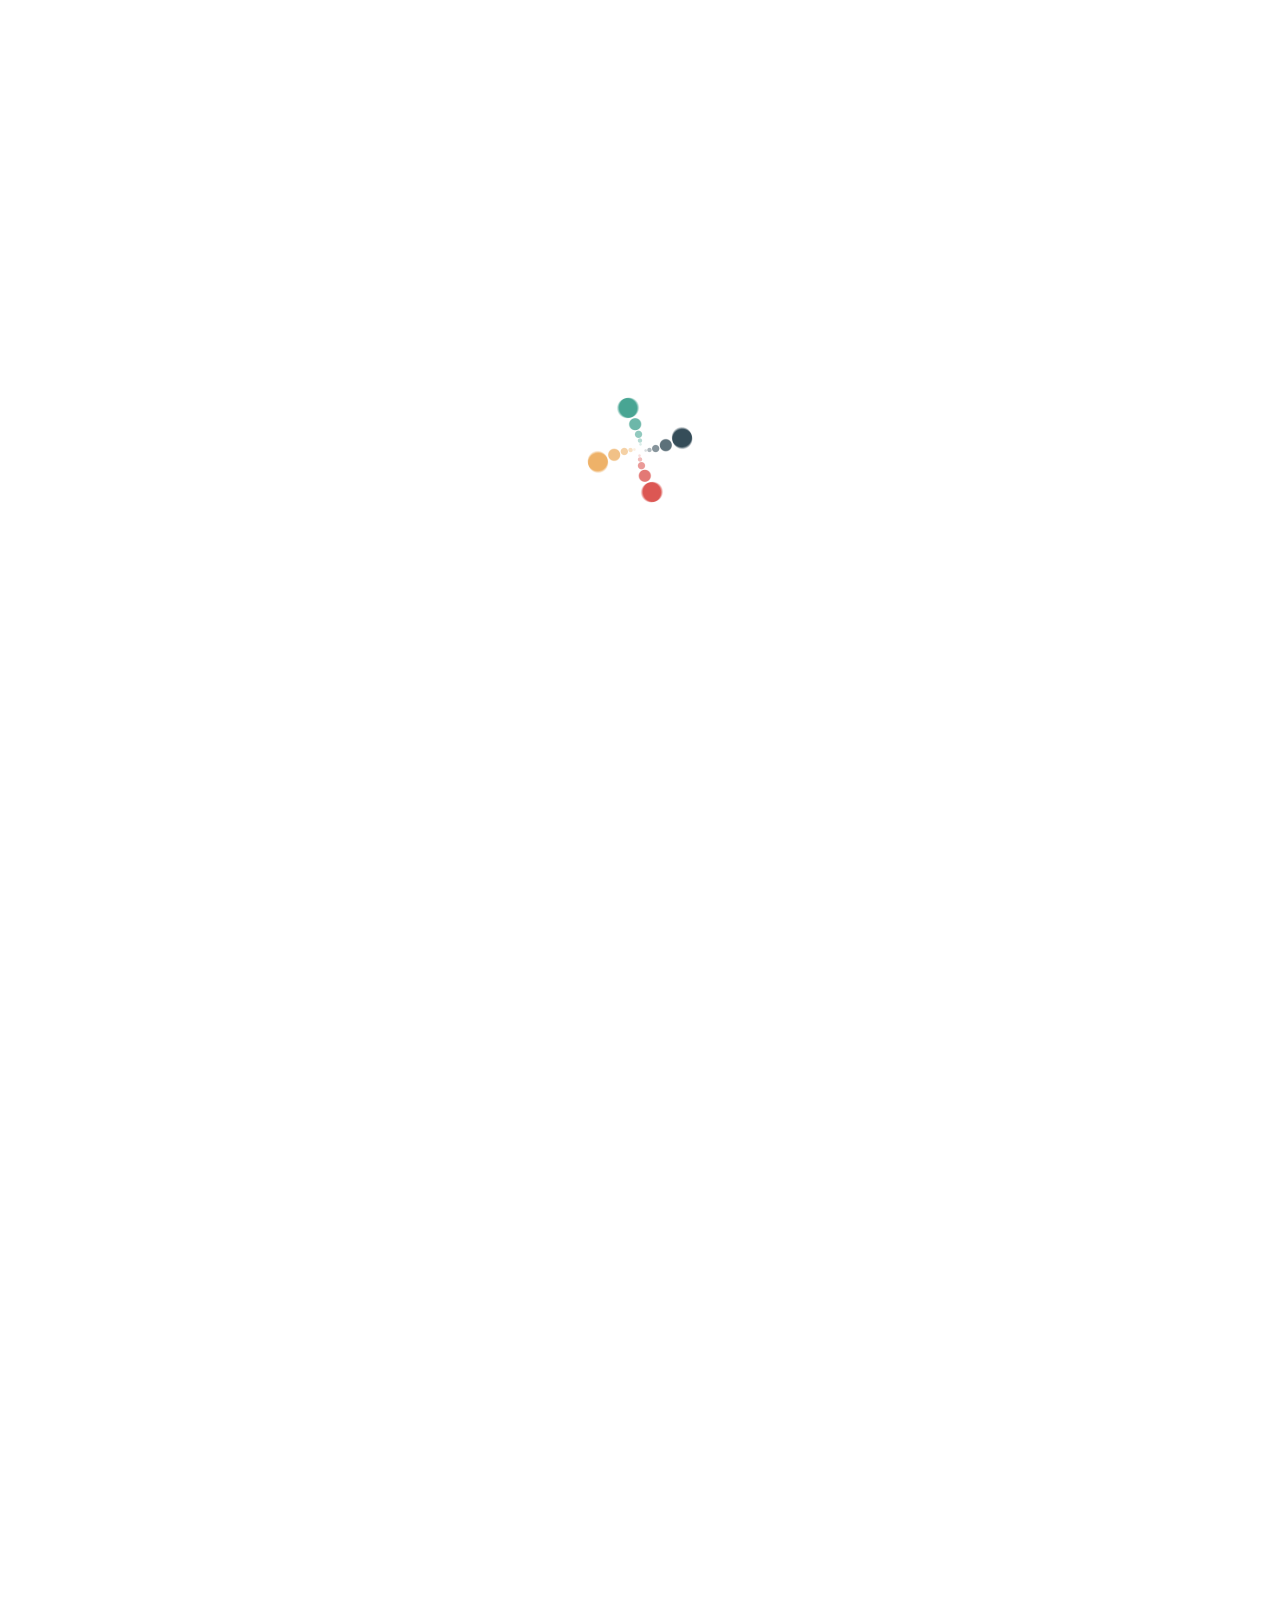
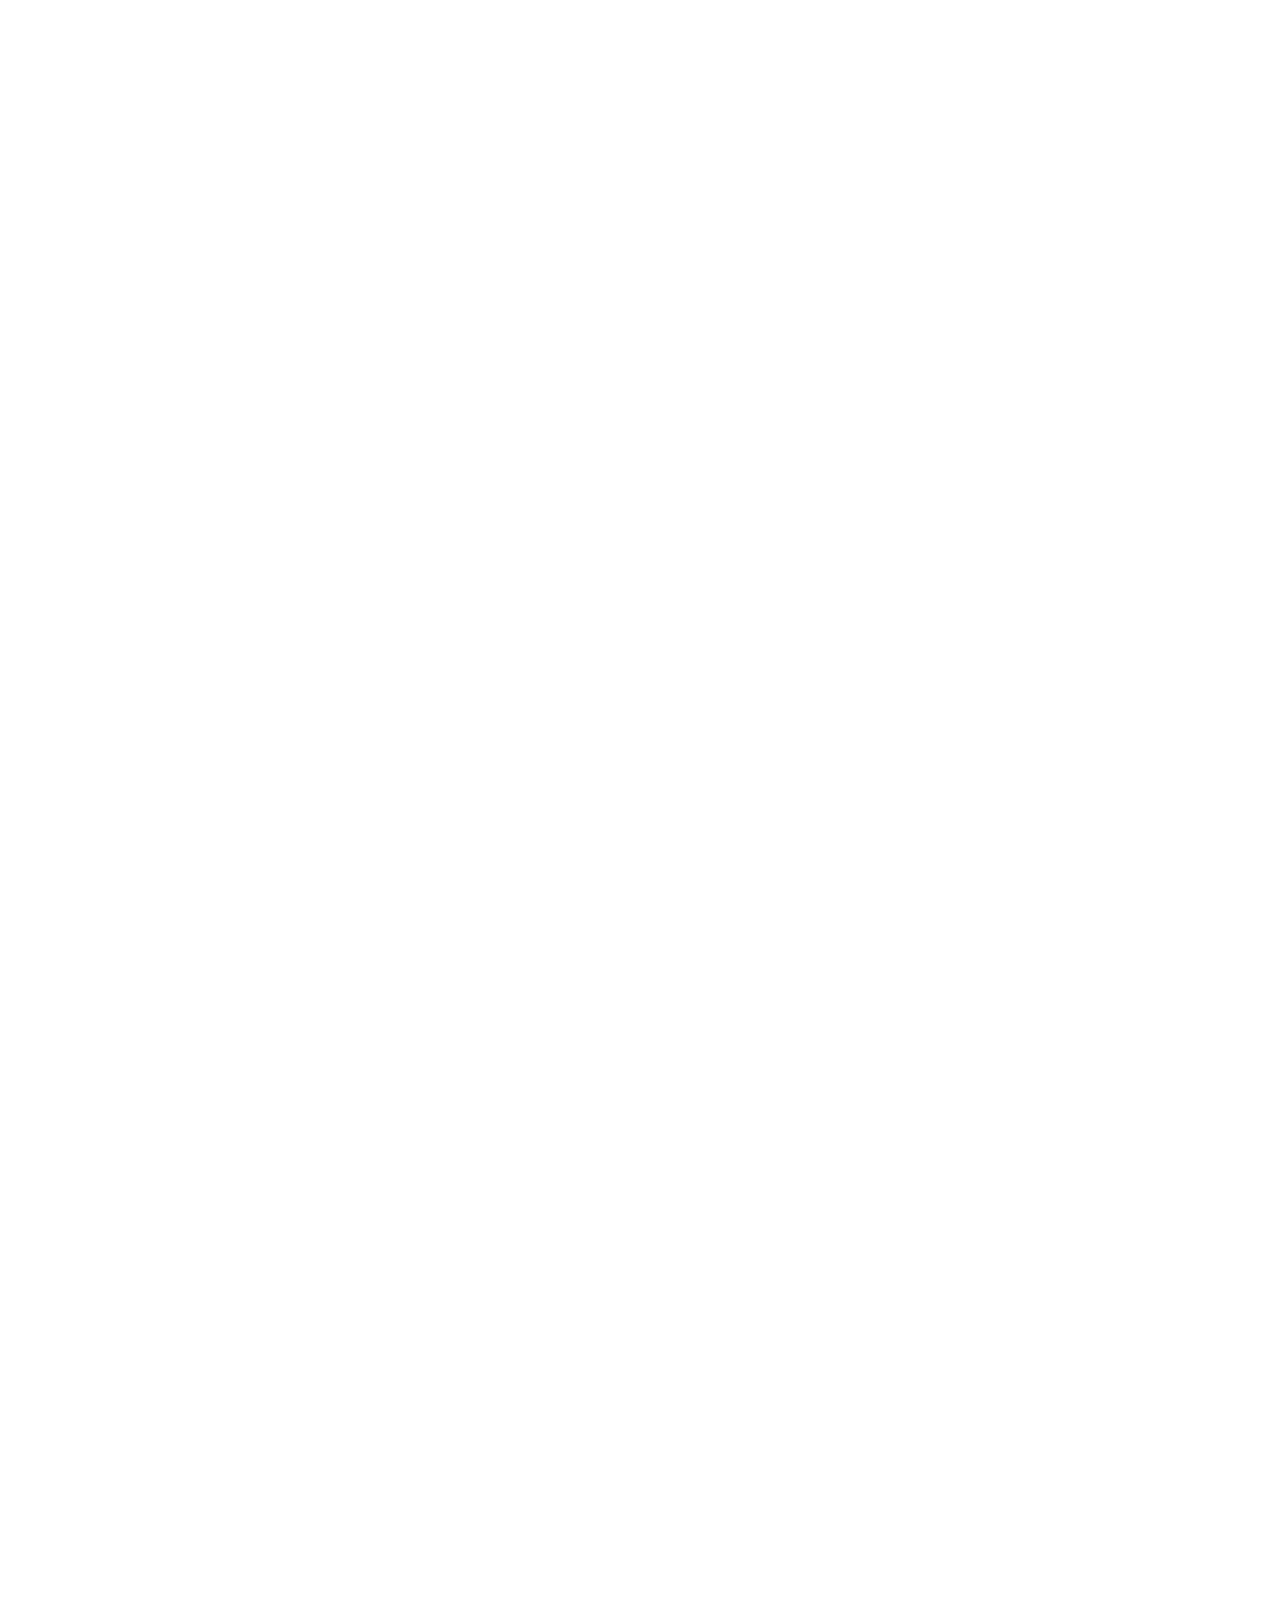
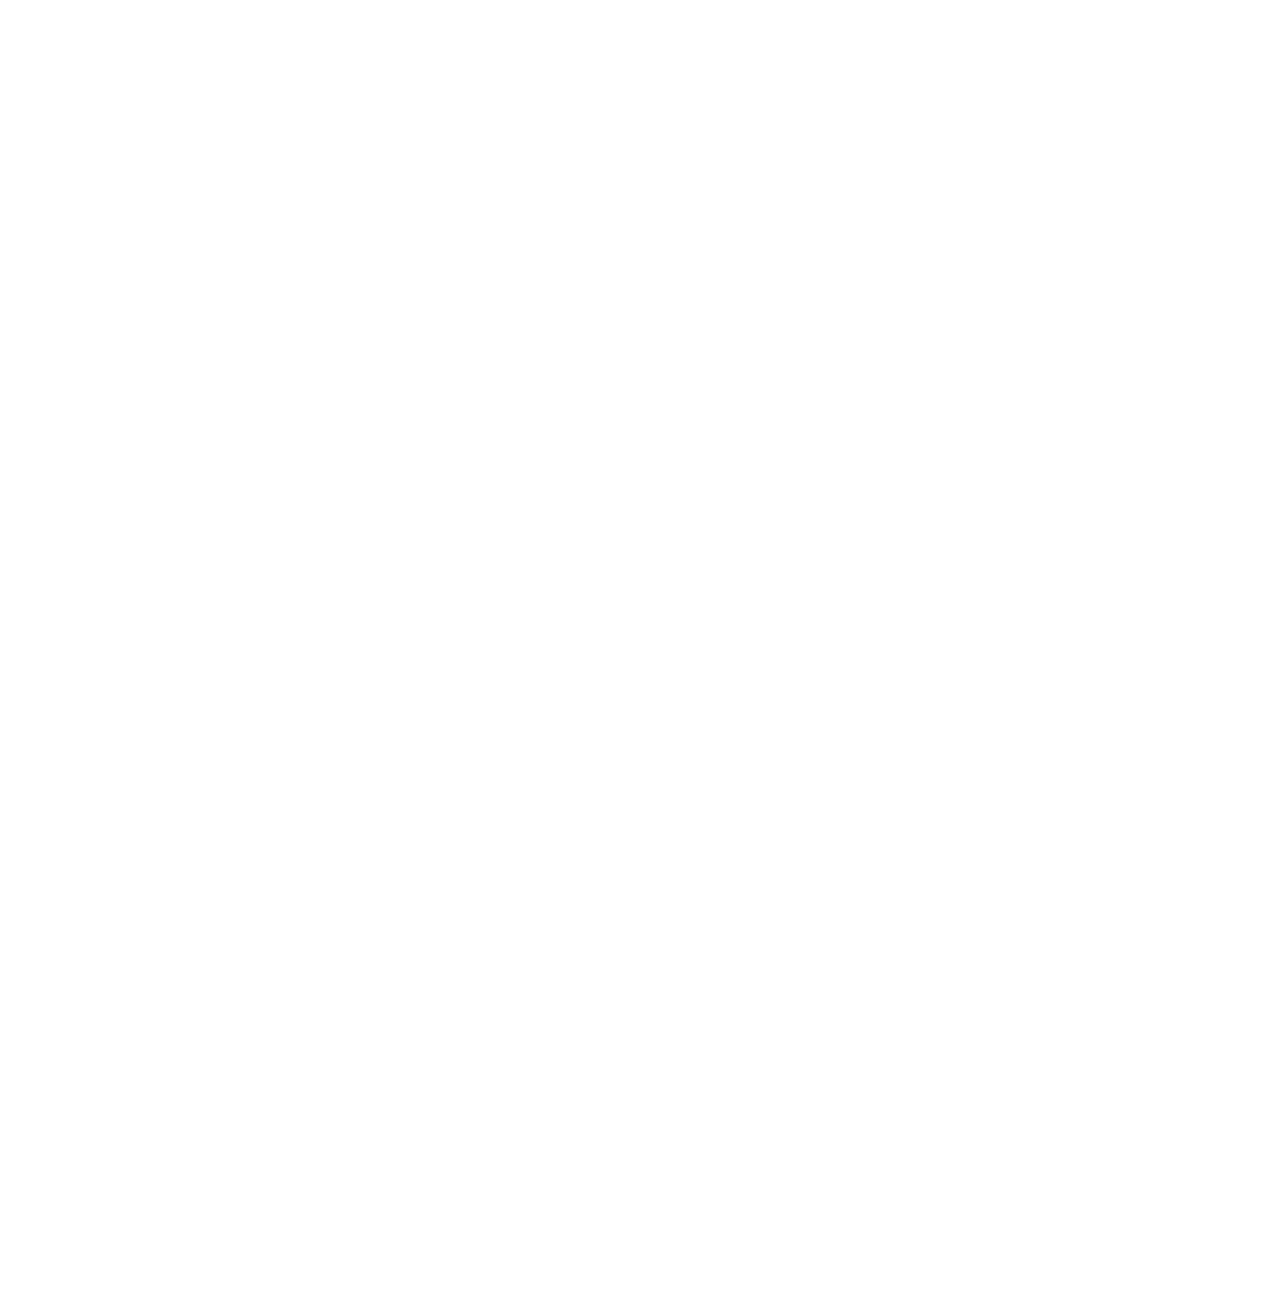
==== index.html @ 4b7b919d "a" ====
<!DOCTYPE html>
<html lang="en">
<head>
	<meta charset="UTF-8">
	<meta name='viewport' content="width=device-width, initial-scale=1,user-scalable=no"/>
	<title>周凡淇的个人主页</title>
<link rel="stylesheet" href="css/common.css"/>
<link rel="stylesheet" href="css/anim.css"/>
<link rel="shortcut icon" href="img/favicon.ico"/>
<style>

</style>
<script src="js/jquery-1.7.2.min.js"></script>
<script src="js/jquery.fullPage.min.js"></script>
<script src="js/index.js"></script>
</head>
<body>
<div class="nav clearfix" id="nav">
	<div class="bar"></div>
	<div class="logo" id="logo">
		<i></i>
	</div>
	<ul>
		<li class="first"><span class="selected"></span><a href="#page1">首页</a></li>
		<li><a href="#page2">个人技能</a></li>
		<li><a href="#page3">项目经验</a></li>
		<li><a href="#page4">效果展示</a></li>
		<li><a href="#page5">与我联系</a></li>
		<li id="bg"></li>
	</ul>
</div>
<div class="subnav" id="subnav">
	<ul>
		<li class="cur"><a href="#page1"></a></li>
		<li><a href="#page2"></a></li>
		<li><a href="#page3"></a></li>
		<li><a href="#page4"></a></li>
		<li><a href="#page5"></a></li>
	</ul>
</div>
<div id="fullpage">
	<div class="toggle">
		<img src="img/down.gif" alt="next"/>
	</div>
	<div class="section" data-anchor="page1">
		<div id="mask">
			<img src="img/preloader.gif" alt="Please Wait..."/>
		</div>
		<div>
			<img id="preload"/>
		</div>
		<div id="home">
			<div id="home_content">
				<div id="intro">
					<div id="photo">
						<img src="img/icon.png" alt=""/>
					</div>
					<p class="wel">你好!欢迎访问周凡淇的个人主页</p>
				</div>				
				<div id="desk" class="desk">
					<div id="writeword" class="writeword">"Keep your dreams alive. Understand to achieve anything requires faith and belief in yourself. Remember all things are possible for those who believe."</div>
				</div>				
			</div>
		</div>		
	</div>
	<div class="section" data-anchor="page2">
		<div id="skill">
			<div id="skill_content">
				<a href="javascript:;" id="prev"></a>
				<a href="javascript:;" id="next"></a>	
				<div class="skills">					
					<div class="title">
						<i class="html"></i>
						<span class="name">HTML</span>
						<div class="line"></div>
					</div>
					<div id="circle1" class="circle">
						<strong></strong>
					</div>					
					<ul class="desc desc1">
						<li>• 对Web标准和标签语义化有深入理解</li>
						<li>• 掌握DIV+CSS页面架构和布局方式</li>
						<li></li>
					</ul>
				</div>				
				<div class="skills">
					<div class="title">
						<i class="css"></i>
						<span class="name">CSS</span>
						<div class="line"></div>
					</div>
					<div id="circle2" class="circle">
						<strong></strong>
					</div>
					<ul class="desc desc2">
						<li>• 熟练运用css创建网页样式</li>
						<li>• 对主流浏览器的兼容性有一定了解，熟悉css hack</li>
						<li>• 熟悉Bootstrap框架及源码的实现</li>
						<li>• 熟悉css预编译器Less及Sass</li>
					</ul>			
				</div>
				<div class="skills">
					<div class="title">
						<i class="js"></i>
						<span class="name">Javascript</span>
						<div class="line"></div>
					</div>
					<div id="circle3" class="circle">
						<strong></strong>
					</div>
					<ul class="desc desc3">
						<li>• 对javascript基础知识的掌握，包括面向对象概念以及DOM/BOM操作</li>
						<li>• 掌握jQuery等类库及其应用</li>
						<li>• 掌握ajax,jsonp的运作原理及json数据结构</li>
						<li>• 注重Javascript性能优化</li>
					</ul>
				</div>
			</div>	
		</div>
	</div>
	<div class="section" data-anchor="page3">
		<div id="exp">
			<div id="exp_content">
				<div class="title">
					<i></i>
					<span class="name">项目经验</span>
					<div class="line"></div>
				</div>
				<div id="focus_Box">
					<ul class="d_img">				 
						<li class="d_pos1"><img src="img/aitaobao.png" alt=""/><div class="cont"><span>爱淘宝移动端</span></div></li>
						<li class="d_pos2"><img src="img/juxia.png" alt=""/><div class="cont"><span>聚侠网</span></div></li>
						<li class="d_pos3"><img src="img/mi.png" alt=""/><div class="cont"><span>小米官网</span></div></li>
						<li class="d_pos4"><img src="img/meilishuo.png" alt=""/><div class="cont"><span>美丽说官网</span></div></li>
						<li class="d_pos5"><img src="img/chexun.png" alt=""/><div class="cont"><span>车讯网</span></div></li>
						<li><img src="img/273che.png"><div class="cont"><span>273二手车交易网</span></div></li>
					</ul>	
					<p class="d_prev"><img src="img/prev.png" alt=""></p>
					<p class="d_next"><img src="img/next.png" alt=""></p>				
				</div>		
		    </div>
		</div>
	</div>	
	<div class="section" data-anchor="page4">
		<div id="demo">
			<div id="demo_content">
				<div class="title">
					<i></i>
					<span class="name">效果展示</span>
					<div class="line"></div>
				</div>
				<ul class="d_list" id="d_list">
					<li class="item">
						<div>JS应用</div>
						<a href="html/shoufengqin.html" target="_blank">
							<h3>手风琴</h3>
							<span>焦点图</span>
						</a>	
					</li>
					<li class="item">
						<div>JS应用</div>
						<a href="html/photowall.html" target="_blank">
							<h3>App</h3>
							<span>照片墙</span>
						</a>
					</li>
					<li class="item">
						<div>JS应用</div>
						<a href="html/zoom.html" target="_blank">
							<h3>购物</h3>
							<span>放大镜</span>
						</a>
					</li>
					<li class="item">
						<div>JS应用</div>
						<a href="html/appleicon.html" target="_blank">
							<h3>苹果</h3>
							<span>菜单</span>
						</a>
					</li>
					<li class="item">
						<div>JS应用</div>
						<a href="html/picdrag.html" target="_blank">
							<h3>拖拽</h3>
							<span>照片墙</span>
						</a>
					</li>
					<li class="item">
						<div>JS应用</div>
						<a href="html/ball.html" target="_blank">
							<h3>弹力</h3>
							<span>铁球</span>
						</a>
					</li>
					<li class="item">
						<div>JS应用</div>
						<a href="html/circlemove.html" target="_blank">
							<h3>圆心</h3>
							<span>运动</span>
						</a>
					</li>
					<li class="item">
						<div>JS应用</div>
						<a href="html/picswitch.html" target="_blank">
							<h3>图片</h3>
							<span>切换</span>
						</a>
					</li>
				</ul>
			</div>
		</div>
	</div>	
	<div class="section" data-anchor="page5">
		<div id="contact">
			<div id="contact_content">
				<div class="title">
					<i></i>
					<span class="name">与我联系</span>
					<div class="line"></div>
				</div>
				<div id="me">
					<div class="p1">
						<p>IT行业的学习需要持之以恒的态度，让自己热衷于接触日新月异的web前沿技术，不断提升改变，使成果更贴近用户期待，这是一个前端工程师的终极追求。</p><br/>
						<p>我，<span>周凡淇</span>，性格沉稳，做事专注细心，责任心强，正努力奔跑在前端这条道路上，希望与你相识。</p><br/>
						<p>行路有良师益友，便是捷径，与其同行，去遍览更大更广阔的世界！</p>
						<ul>
							<li><span><img src="img/phone.png"/></span><em>电话: 18551027068</em></li>
							<li><span class="qq"><img src="img/qq.png"/></span><em>QQ: 418205066</em></li>
							<li><span class="mail"><img src="img/mail.png"/></span><em>邮箱: <a href="mailto:frankiezhou7@163.com">frankiezhou7@163.com</a></em></li>
						</ul>				
					</div>
				</div>
			</div>
		</div>
	</div>			
</div>

</body>
</html>
---- css/common.css ----
@charset "utf-8";
body, ul, ol, li, p, h1, h2, h3, h4, h5, h6, form, fieldset, table, td, img, div, dl, dt, dd, input { margin: 0; padding: 0; border: 0; }
body { font-size: 12px; font-family: '\65B0\5B8B\4F53', '\5B8B\4F53', Verdana; }
ul, ol { list-style-type: none; }
select, input, img { vertical-align: middle; outline: none; display:block;}
a { text-decoration: none; color:#000; }
a { blr:expression(this.onFocus=this.blur())}
a { outline: none; }
html { overflow-x: hidden; overflow-y:hidden;font-size:62.5%;}
.clearfix:after { content: ""; display: block; clear: both; }
.clearfix { zoom: 1; }
.fl { float: left; }
.fr { float: right; }
#mask {width:100%;height:100%;position: relative;left:0;top:0;background: #fff;z-index:200;}
#mask img {position: absolute;left:50%;top:50%;margin-left: -64px;margin-top: -64px;}
#home,#skill,#exp,#demo,#contact {background:url() scroll center center no-repeat;background-size: 100% 100%;width: 100%;height: 100%;overflow: hidden;}
#home {opacity: 0;}
#skill{background-image: url(../img/page2.jpg);}
#exp {background-image: url(../img/page3.jpg);}
#demo {background-image: url(../img/page4.jpg);}
#contact {background-image: url(../img/page5.jpg);}
@media screen and (min-width:961px){
.logo {position:fixed;left:45px;float: left;z-index:-1;opacity: 0;}
.logo i {width:130px;height:40px;background: url(../img/logo2.png) no-repeat;background-size: 100% 100%;display:inline-block;margin-top: 10px;}
.nav {position: fixed;width:100%;height:60px;background: rgba(105,130,158,0.0);left:0;top:40px;z-index:-1;opacity:0;}
.nav .bar {position: absolute;width:100%;height:120px;background: rgba(55,55,55,0.9);left:0;top:-60px;z-index:-1;opacity:0;box-shadow: 0 0 5px #000;}
.nav ul {margin-right: 20px;position: relative;overflow: hidden;float: right;z-index:99;}
.nav ul li{width:90px;font:bold 15px/60px "\5fae\8f6f\96c5\9ed1"; text-align: center;float: left;}
.nav ul li.active {background: #cbcdcb;}
.nav ul li a{display: block;color:#fff;}
.nav ul li a:hover{ color:#aaaaa9;}
.nav ul li.first{position: relative;}
.nav ul li.first .selected {position: absolute;bottom:0;left:0;width: 90px;border-bottom: 2px solid #b8b9bb;}
#bg {background: #a9a9a9;position: absolute;left:0;top:0;height:60px;z-index:-1;}
.subnav{position:fixed;top:50%;right:-10px;width: 10px;border-radius:30px;z-index:99;}
.subnav li{height:40px;text-align: center;line-height: 40px; }
.subnav li a{display: inline-block;width: 8px;height: 8px;border-radius: 50%;border:1px solid #fff;}
.subnav li.cur a{width: 9px;height: 9px;background:rgba(255,255,255,.8);}
#home_content,#skill_content,#exp_content,#demo_content,#contact_content {margin: 0 auto;width: 1024px;height: auto;position: relative;overflow:hidden;}
.writeword {position:absolute;padding-top:45px;width: 600px;height:100px; left: 50%;margin-left:-300px;line-height: 30px;font-size: 16px;text-indent:1rem;font-family: '\5fae\8f6f\96c5\9ed1';}
.writeword span{opacity:0;color:#6f6f6f;transition:0.3s all ease;}
#photo {width: 120px;height: 120px;border-radius: 50%;border: 2px solid #cbcbcb;overflow:hidden;float: left;margin-left: 120px;}
#photo img{width: 120px;}
#intro {margin: -200px auto;width: 800px;height:125px;opacity:0;}
.wel {font:24px "\5fae\8f6f\96c5\9ed1";color:#232323;float: left;margin-top: 60px;margin-left: 10px;}
#desk {width:0;border-top: 3px solid #585858;margin: 0 auto;opacity:0;}
.toggle{position: fixed;margin-left: -25px;left: 50%;bottom: 60px;width: 50px;height: 50px;}
.toggle img{ position: absolute;left: 13px;top: 0 width: 25px;height: 25px;opacity: 0;}
#prev,#next {display: none;}
.circle {width:150px;height:150px;margin: 30px auto;position: relative;}
.circle strong {position: absolute;font:bold 50px/180px "\5fae\8f6f\96c5\9ed1";color:#fff;left:23px;top:-13px;}
.skills {float: left;width:310px;height:430px;margin-right: 20px;margin-top: 700px;}
.skills .title {width:260px;height:70px;margin: 0 auto;}
.skills .name {color:#fff;font: bold 36px "\5fae\8f6f\96c5\9ed1";display: inline-block;vertical-align: 16px;}
.skills i,#exp .title i,#demo .title i,#contact i {width:64px;height:64px;display: inline-block;}
.skills i.html {background: url(../img/script.png) no-repeat;margin-left: 55px;}
.skills i.css {background: url(../img/effects.png) no-repeat;margin-left: 58px;}
.skills i.js {background: url(../img/layers.png) no-repeat;margin-left: 5px;}
.skills .desc li {opacity:0;font:14px/20px "\5fae\8f6f\96c5\9ed1";color:#fff;}
#exp .title,#demo .title,#contact .title {width:260px;height:70px;margin: 100px auto 20px;text-align: center;position: relative;}
#exp .title{right:-700px;}
#demo .title {top:-500px;right:-900px;}
#contact .title {top:-500px;}
#exp .title .name,#demo .title .name,#contact .title .name {color:#fff;font: bold 36px "\5fae\8f6f\96c5\9ed1";}
#exp .title i{ background: url(../img/project.png) no-repeat;vertical-align:-18px;}
#demo .title i {background: url(../img/demo.png) no-repeat;vertical-align:-18px;}
#contact .title i {background: url(../img/contact.png) no-repeat;vertical-align:-18px;}
.skills .title .line,#exp .title .line,#demo .title .line,#contact .title .line {width:0px;border-bottom: 3px solid #a9a9a9;margin: 10px auto;}
#focus_Box {position: relative; left:-1100px;height: 400px;}
#focus_Box .d_img { position: relative; margin: 0 auto; width: 1000px; height: 100%;}
#focus_Box .d_img li { position: absolute; display: none; z-index: 0;border: 3px solid #fff;overflow: hidden;}
#focus_Box .d_img .cont{ width:100%; height:20%; background:rgba(0,0,0,0.5); position:absolute; bottom:-363px; left:0px; text-align: center;font:30px/80px "\5fae\8f6f\96c5\9ed1";color:#eee;}
#focus_Box .d_img li img { width: 100%;-webkit-transform: scale(1.0);transform: scale(1.0);transition : transform 2s; }
#focus_Box .d_img li img:hover {-webkit-transform: scale(1.1);transform: scale(1.1);transition : transform 2s;}
#focus_Box .d_img li.d_pos1 { display: block; width: 400px; left: 0%; top: 80px; z-index: 1;}
#focus_Box .d_img li.d_pos2 { display: block; width: 450px; left: 6%; top: 60px; z-index: 2;}
#focus_Box .d_img li.d_pos3 { display: block; width: 600px; left: 20%; top: 20px; z-index: 3;}
#focus_Box .d_img li.d_pos4 { display: block; width: 450px; right: 6%; top: 60px; z-index: 2;}
#focus_Box .d_img li.d_pos5 { display: block; width: 400px; right: 0%; top: 80px; z-index: 1;}
#focus_Box .d_next { position: absolute; left: 50%; margin-left: 250px; top: 180px; z-index: 10; cursor: pointer }
#focus_Box .d_prev { position: absolute; left: 50%; margin-left: -295px; top: 180px; z-index: 10; cursor: pointer }
#demo .d_list{width: 100%;height:350px;overflow: hidden;position: absolute;opacity:0;padding-left:30px;}
#demo .d_list .item{width: 220px;height: 150px;float: left;color: #eee;font-size: 40px;font-family: "\0049\006d\0070\0061\0063\0074";position: relative;overflow:hidden;margin: 12px;}
#demo .d_list .item:before,#demo .d_list .item:after {position: absolute;width: 40px;height: 40px;content: "";}
#demo .d_list .item:before {top: 0px;left: 0px; border-top: 2px solid #b8b9bb; border-left: 2px solid #bfbfc1;}
#demo .d_list .item:after {bottom: 0px; right:0px; border-right: 2px solid #bfbfc1;border-bottom: 2px solid #b8b9bb;}
#demo .d_list .item div{width: 100%;height: 150px;position: absolute;left:-220px;background: #ddd;font:18px/185px "\5fae\8f6f\96c5\9ed1";color:#777;text-align: center;}
#demo .d_list .item img{width: 100%;}
#demo .d_list .item a {color:#eee;width:100%;height:100%;z-index:100;position: absolute;}
#demo .d_list .item:hover a{color:#999;}
#demo .d_list .item h3{margin: 0;position: absolute;right: 15px;top: 20px;font-family: "\5fae\8f6f\96c5\9ed1";}
#demo .d_list .item span{font-size: 18px;font-family: "\5fae\8f6f\96c5\9ed1";position: absolute;right: 10px;top:80px;}
#contact #me {width:0px;height:330px;position: relative;margin: 0 auto;overflow: hidden;border-left:3px solid #bfbfc1;border-right:3px solid #bfbfc1;opacity:0;}
#contact #me .p1 {margin: 20px 20px;width:770px;height:330px;position: relative;opacity: 0;}
#contact #me .p1 p {text-indent:2em;width:770px;font:16px "\5fae\8f6f\96c5\9ed1";color:#eee;}
#contact #me .p1 ul {position: absolute;right:10px;bottom:30px;}
#contact #me .p1 ul li {width:200px;height:25px;margin-bottom: 7px;font:14px "\5fae\8f6f\96c5\9ed1";color:#eee;position: relative;}
#contact #me .p1 p span {font:bold 18px "\5fae\8f6f\96c5\9ed1";}
#contact #me .p1 ul li a {color:#eee;}
#contact #me .p1 ul li span {width:64px; position: absolute;top:3px;left:-250px;opacity: 0;}
#contact #me .p1 ul li span img{width:100%;}
#contact #me .p1 ul li em {font-style:normal;opacity:0;position: absolute;left:-250px;bottom:-25px;font-size:24px;}
}
@media screen and (max-width:960px){
#home_content,#skill_content,#exp_content,#demo_content,#contact_content {box-sizing:border-box;margin: 0 auto;width: 960px;height: auto;position: relative;overflow:hidden;}
#home,#skill,#exp,#demo,#contact {background-size: cover;}
.logo {width:100%;text-align: center;}
.logo i {width:8rem;height:2.46rem;background: url(../img/logo2.png) no-repeat;background-size: 100% 100%;display:inline-block;margin: .5rem 0;}
.nav {width:100%;height:6.7rem;background:#42b574;position: fixed;left:0;top:0;z-index:99;display: none;}
.nav .bar {display: none;}
.nav ul {overflow: hidden;float: right;width:100%;height:3em;}
.nav ul li{width:20%;height:3rem;font:bold 1.5rem/3rem "\5fae\8f6f\96c5\9ed1"; text-align: center;float: left;overflow: hidden;}
.nav ul li.active,.nav ul li a:visited {background: #fff;}
.nav ul li.active a {color:#42b574;}
.nav ul li a{width:100%;height:100%;display: block;color:#fff;}
.nav ul li a:hover{ color:#30915a;}
#intro {height:12.5em;opacity:0;text-align: center;}
#photo {width: 80px;height: 80px;border-radius: 50%;border: 2px solid #cbcbcb;overflow:hidden;margin: 2rem auto;}
#photo img{width: 100%;}
.wel {font:2rem "\5fae\8f6f\96c5\9ed1";color:#232323;}
#desk {width:0;border-top: 3px solid #585858;opacity:0;}
.writeword {opacity:0;color:#6f6f6f;padding-top:45px;height:15rem; line-height: 3rem;font-size: 1.4rem;text-indent:1rem;font-family: '\5fae\8f6f\96c5\9ed1';}
.toggle{position: fixed;margin-left: -25px;left: 50%;bottom: 2rem;width: 50px;height: 50px;}
.toggle img{ position: absolute;left: 13px;top: 0; width: 25px;height: 25px;opacity: 0;}
#prev,#next {width:50px;height:50px;position: absolute;top:50%;margin-top: -25px;}
#prev {background: url(../img/prev.png) no-repeat;left:2.5rem;z-index:100;}
#next {background: url(../img/next.png) no-repeat;right:2.5rem;z-index:100;}
#skill_content {padding-top: 12rem;}
.skills {float: left;width:310px;height:430px;position: relative;}
.skills .title {width:260px;height:70px;margin: -140px auto 0;}
.skills .name {color:#fff;font: bold 36px "\5fae\8f6f\96c5\9ed1";display: inline-block;vertical-align: 16px;}
.skills i,#exp .title i,#demo .title i,#contact i {width:64px;height:64px;display: inline-block;}
.skills i.html {background: url(../img/script.png) no-repeat;margin-left: 45px;}
.skills i.css {background: url(../img/effects.png) no-repeat;margin-left: 58px;}
.skills i.js {background: url(../img/layers.png) no-repeat;}
.skills .desc li {opacity:1;font:14px/20px "\5fae\8f6f\96c5\9ed1";color:#fff;}
.circle {width:150px;height:150px;margin: 30px auto;position: relative;}
.circle strong {position: absolute;font:bold 50px/180px "\5fae\8f6f\96c5\9ed1";color:#fff;left:23px;top:-1.3rem;}
#exp .title,#demo .title,#contact .title {width:260px;height:70px;margin: -30px auto 10px;text-align: center;position: relative;}
#exp .title .name,#demo .title .name,#contact .title .name {color:#fff;font: bold 3rem "\5fae\8f6f\96c5\9ed1";}
#exp .title i{ background: url(../img/project.png) no-repeat;vertical-align:-18px;}
#demo .title i {background: url(../img/demo.png) no-repeat;vertical-align:-18px;}
#contact .title i {background: url(../img/contact.png) no-repeat;vertical-align:-18px;}
.skills .title .line,#exp .title .line,#demo .title .line,#contact .title .line {width:0px;border-bottom: 3px solid #a9a9a9;margin: 10px auto;}

#focus_Box {position:relative;width: 320px;height: 220px; margin: 0 auto; }
#focus_Box .d_img { position: relative;width: 300px; height: 100%;}
#focus_Box .d_img li { position: absolute; display: none; z-index: 0;overflow: hidden;border: 3px solid #ddd;}
#focus_Box .d_img .cont{ width:100%; height:20%; background:rgba(0,0,0,0.5); position:absolute; bottom:0; left:0px; text-align: center;font:20px/35px "\5fae\8f6f\96c5\9ed1";color:#eee;}
#focus_Box .d_img li img { width: 100%; }
#focus_Box .d_img li.d_pos1 { display: block; width: 200px; left: 0%; top: 20px; z-index: 1;}
#focus_Box .d_img li.d_pos2 { display: block; width: 250px; left: 0%; top: 20px; z-index: 2;}
#focus_Box .d_img li.d_pos3 { display: block; width: 320px; left: 0%; top: 20px; z-index: 3;}
#focus_Box .d_img li.d_pos4 { display: block; width: 250px; right: 0%; top: 20px; z-index: 2;}
#focus_Box .d_img li.d_pos5 { display: block; width: 200px; right: 0%; top: 20px; z-index: 1;}
#focus_Box .d_next { position: absolute; right: 0%; top: 43%; z-index: 10; cursor: pointer }
#focus_Box .d_prev { position: absolute; left: 1.5%; top: 43%;; z-index: 10; cursor: pointer }
#demo .d_list{width: 324px;height:auto;overflow: hidden;opacity:1;margin: 1.5rem auto 0;}
#demo .d_list .item{width: 150px;height: 80px;float: left;color: #eee;font-size: 40px;font-family: "\0049\006d\0070\0061\0063\0074";position: relative;overflow:hidden;margin: 6px;}
#demo .d_list .item:before,#demo .d_list .item:after {position: absolute;width: 20px;height: 20px;content: "";}
#demo .d_list .item:before {top: 0px;left: 0px; border-top: 2px solid #b8b9bb; border-left: 2px solid #bfbfc1;}
#demo .d_list .item:after {bottom: 0px; right:0px; border-right: 2px solid #bfbfc1;border-bottom: 2px solid #b8b9bb;}
#demo .d_list .item div{width: 100%;height: 80px;position: absolute;left:-220px;background: #ddd;font:18px/185px "\5fae\8f6f\96c5\9ed1";color:#777;text-align: center;}
#demo .d_list .item img{width: 100%;}
#demo .d_list .item a {color:#eee;width:100%;height:100%;z-index:100;position: absolute;}
#demo .d_list .item:hover a{color:#999;}
#demo .d_list .item h3{margin: 0;position: absolute;right: 15px;top: 10px;font-size:2.4rem;font-family: "\5fae\8f6f\96c5\9ed1";}
#demo .d_list .item span{font-size: 18px;font-family: "\5fae\8f6f\96c5\9ed1";position: absolute;right: 10px;top:50px;}
#contact #me {width:0px;height:auto;position: relative;margin: 3rem auto 0;overflow: hidden;border-left:3px solid #bfbfc1;border-right:3px solid #bfbfc1;opacity: 0;}
#contact #me .p1 {margin: 1rem;width:95%;height:auto;position: relative;opacity: 0;}
#contact #me .p1 p {text-indent:2em;width:95%;font:1.5rem "\5fae\8f6f\96c5\9ed1";color:#eee;}
#contact #me .p1 ul {margin-top: 1.5rem;}
#contact #me .p1 ul li {text-indent:2em;margin-bottom: .3rem;font:1.4rem "\5fae\8f6f\96c5\9ed1";color:#eee;}
#contact #me .p1 p span {font:bold 18px "\5fae\8f6f\96c5\9ed1";}
#contact #me .p1 ul li a {color:#eee;}
#contact #me .p1 ul li span {width:16px; display: inline-block;vertical-align: -4px;margin-right: 4px;}
#contact #me .p1 ul li span img{width:100%;}
#contact #me .p1 ul li em {font-style:normal;}
}
---- css/anim.css ----
.home_zoom{-webkit-animation:zoom 2s ease-in-out;animation:zoom 2s ease-in-out}@-webkit-keyframes zoom{0%{background-size:150% 150%}100%{background-size:100% 100%}}@keyframes zoom{0%{background-size:150% 150%}100%{background-size:100% 100%}}.animated{-webkit-transition:.9s ease-out;-moz-transition:.9s ease-out;-ms-transition:.9s ease-out;-o-transition:.9s ease-out;transition:.9s ease-out}.flipped-horizontal-right{-webkit-transform:rotateY(360deg);-moz-transform:rotateY(360deg);-ms-transform:rotateY(360deg);-o-transform:rotateY(360deg);transform:rotateY(360deg)}.flipped-horizontal-left{-webkit-transform:rotateY(-360deg);-moz-transform:rotateY(-360deg);-ms-transform:rotateY(-360deg);-o-transform:rotateY(-360deg);transform:rotateY(-360deg)}.flipped-vertical-top{-webkit-transform:rotateX(360deg);-moz-transform:rotateX(360deg);-ms-transform:rotateX(360deg);-o-transform:rotateX(360deg);transform:rotateX(360deg)}.flipped-vertical-bottom{-webkit-transform:rotateX(-360deg);-moz-transform:rotateX(-360deg);-ms-transform:rotateX(-360deg);-o-transform:rotateX(-360deg);transform:rotateX(-360deg)}
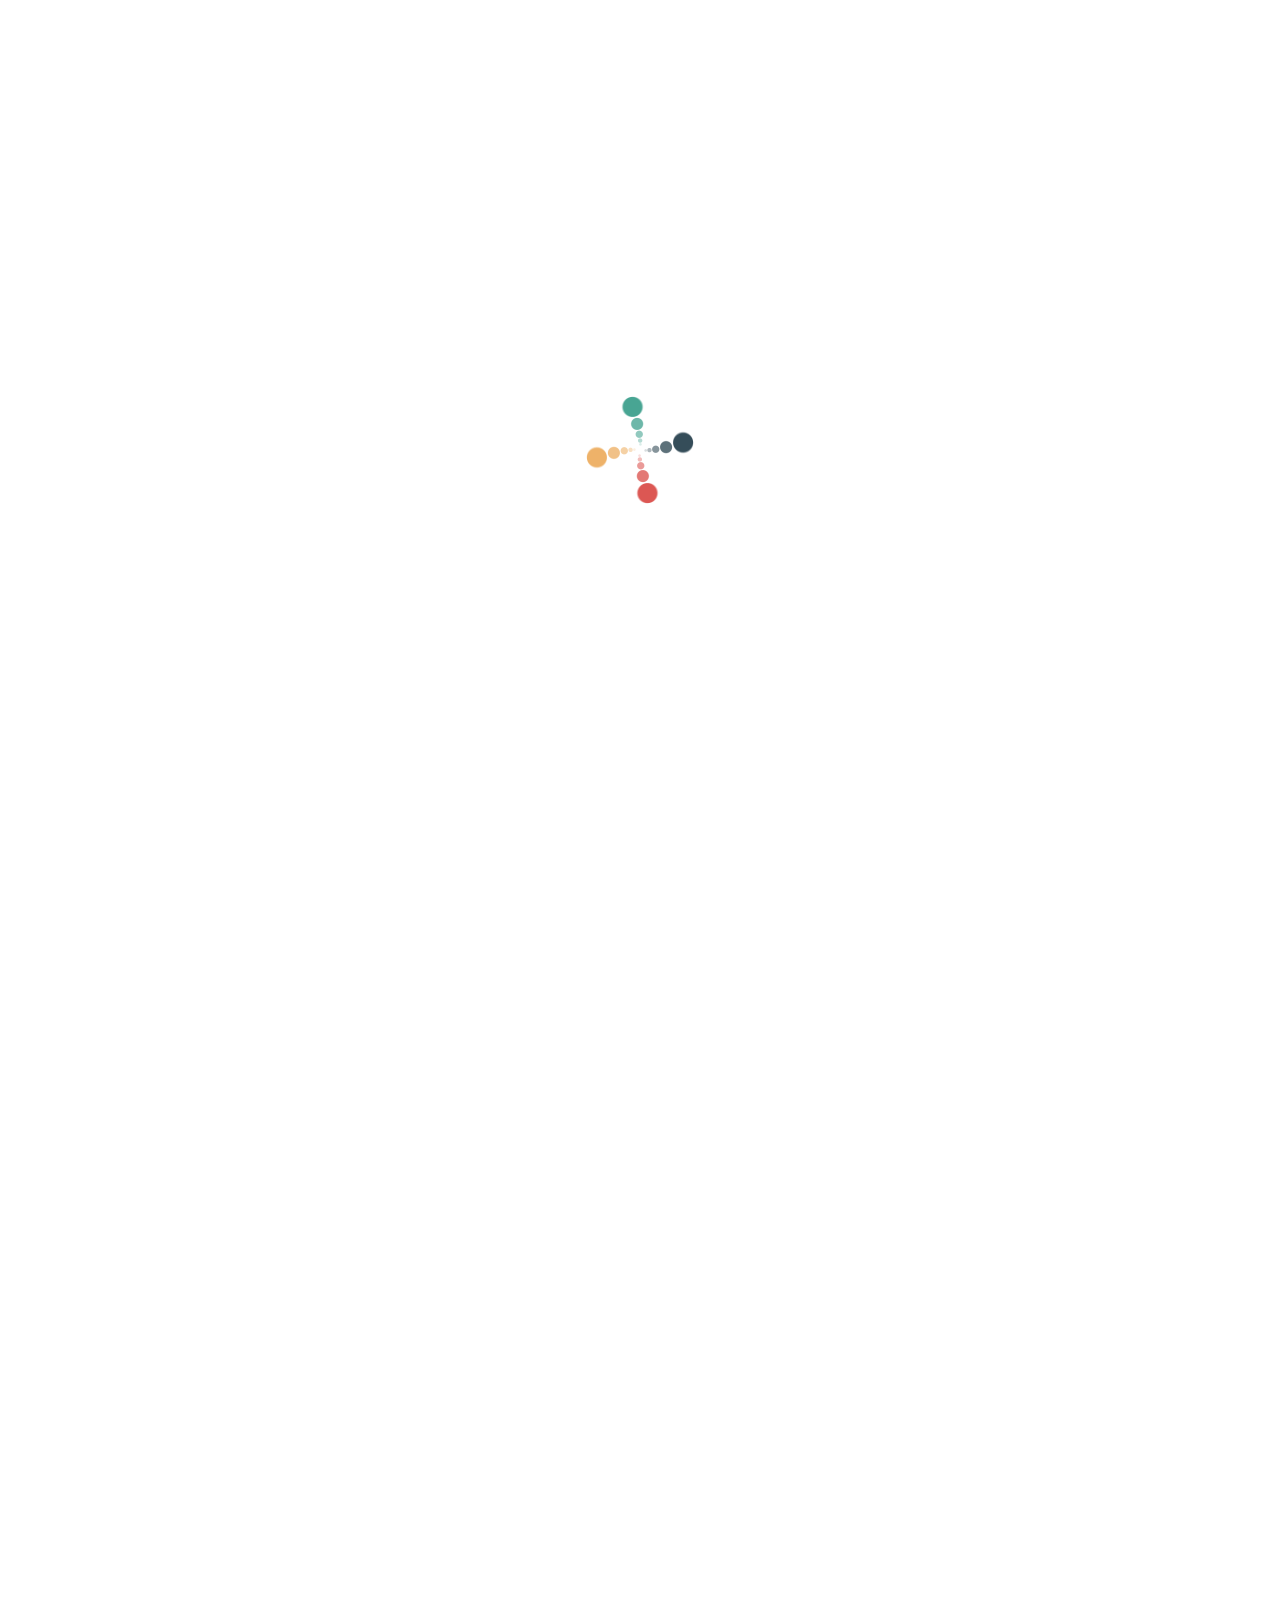
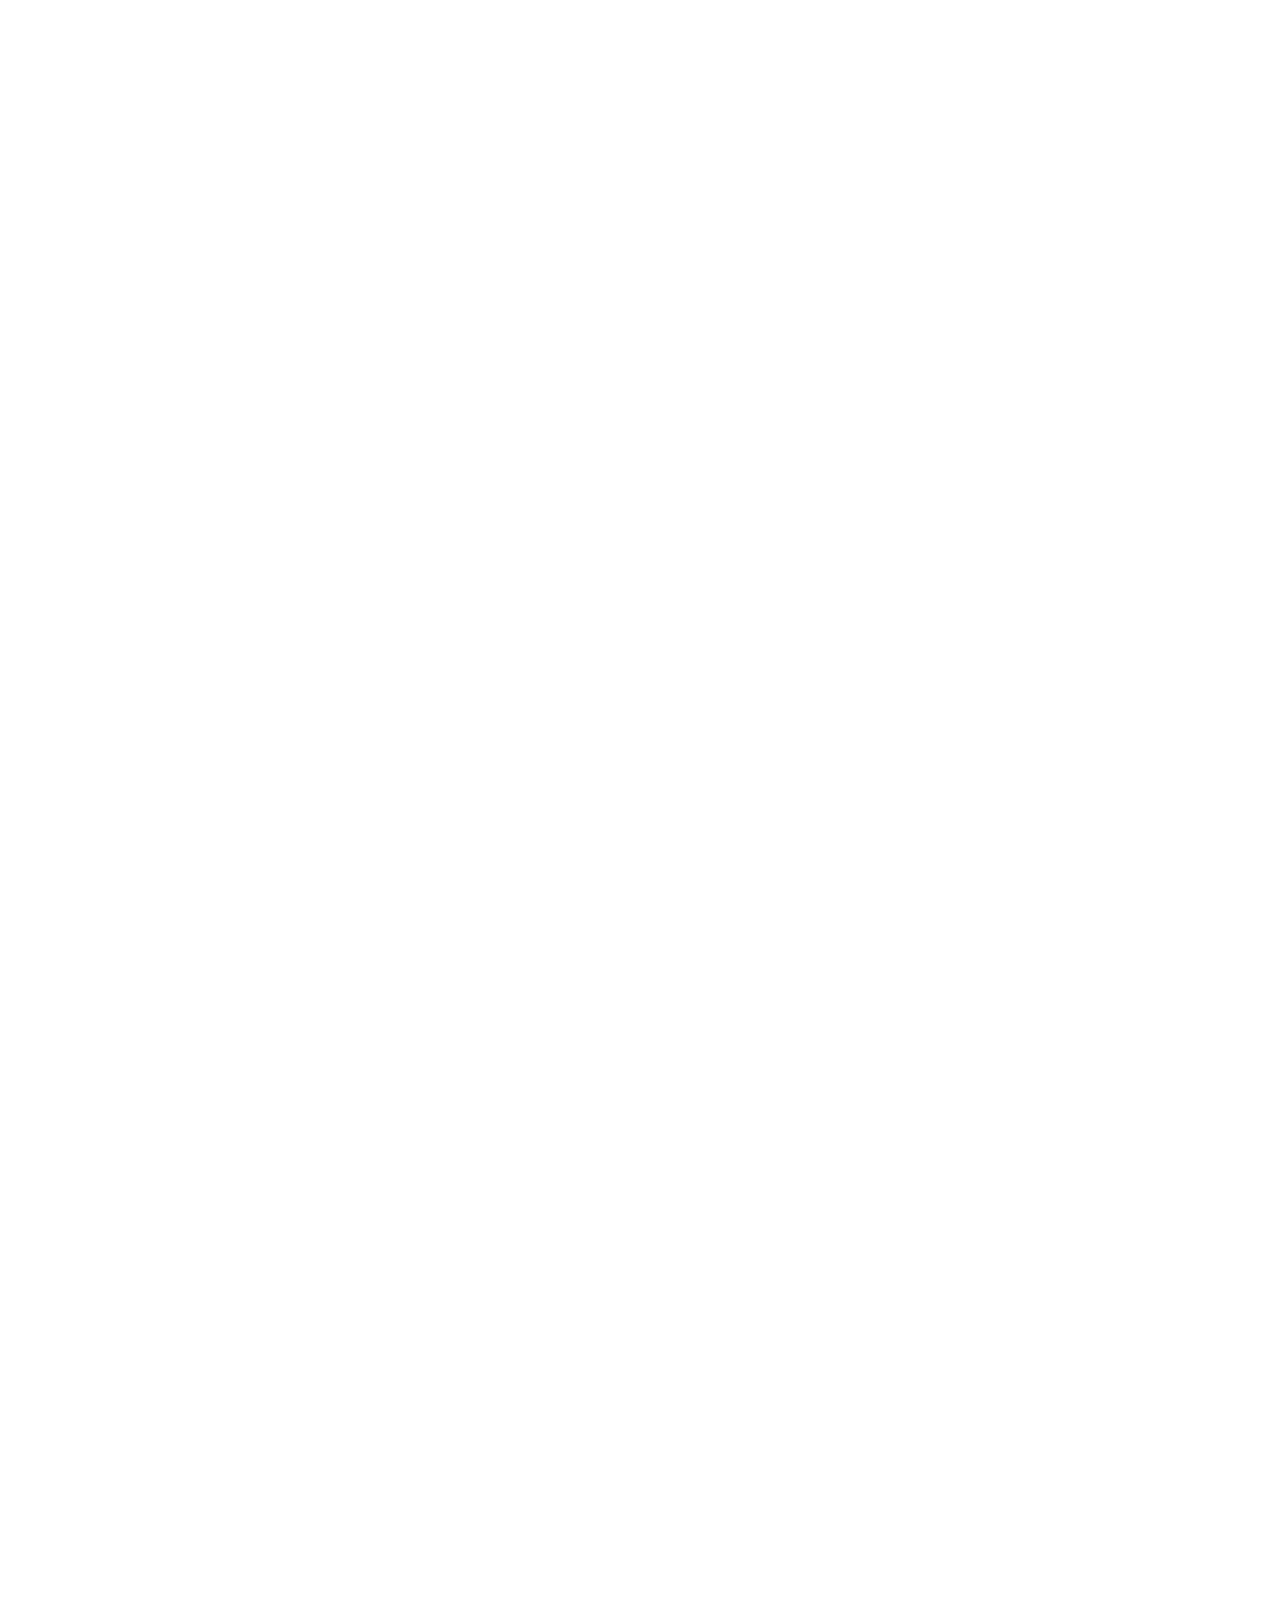
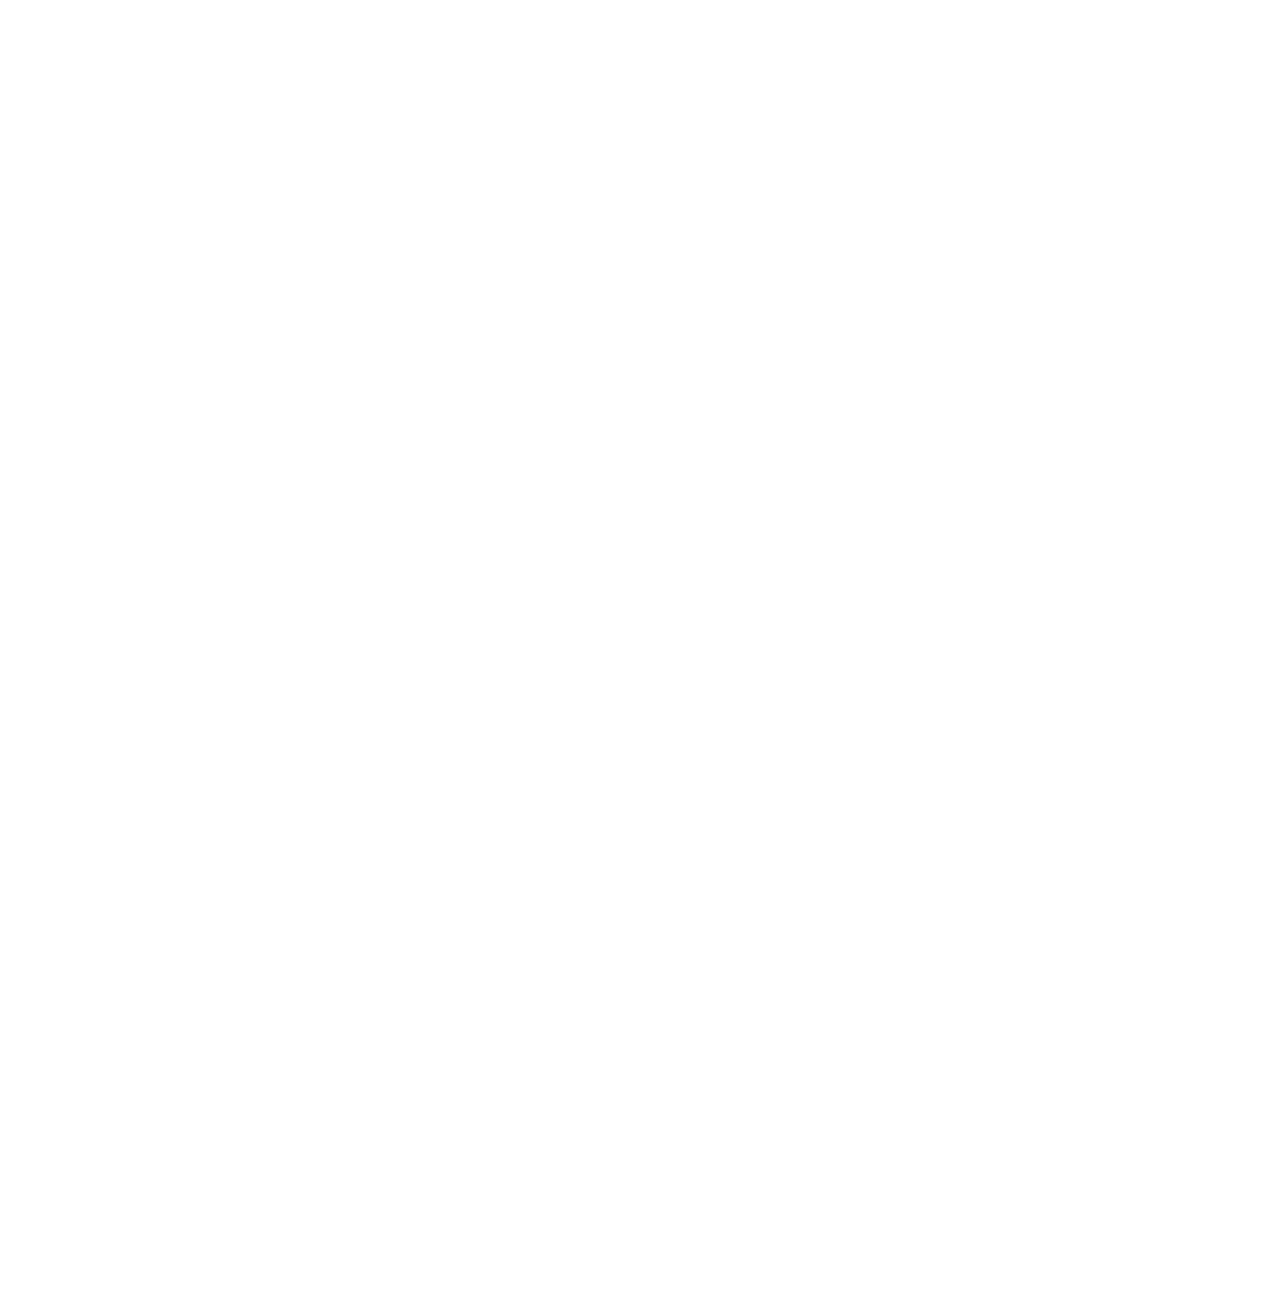
==== commit 563a13d6: "First Version" ====
--- a/index.html
+++ b/index.html
@@ -80,7 +80,7 @@
 					<ul class="desc desc1">
 						<li>• 对Web标准和标签语义化有深入理解</li>
 						<li>• 掌握DIV+CSS页面架构和布局方式</li>
-						<li></li>
+						<li>• 掌握HTML5的移动Web应用，熟悉响应式设计</li>
 					</ul>
 				</div>				
 				<div class="skills">
@@ -93,10 +93,10 @@
 						<strong></strong>
 					</div>
 					<ul class="desc desc2">
-						<li>• 熟练运用css创建网页样式</li>
+						<li>• 熟练运用css及css3新属性</li>
 						<li>• 对主流浏览器的兼容性有一定了解，熟悉css hack</li>
+						<li>• 熟悉css预编译器Less及Sass</li>
 						<li>• 熟悉Bootstrap框架及源码的实现</li>
-						<li>• 熟悉css预编译器Less及Sass</li>
 					</ul>			
 				</div>
 				<div class="skills">
@@ -127,16 +127,16 @@
 					<div class="line"></div>
 				</div>
 				<div id="focus_Box">
-					<ul class="d_img">				 
-						<li class="d_pos1"><img src="img/aitaobao.png" alt=""/><div class="cont"><span>爱淘宝移动端</span></div></li>
-						<li class="d_pos2"><img src="img/juxia.png" alt=""/><div class="cont"><span>聚侠网</span></div></li>
-						<li class="d_pos3"><img src="img/mi.png" alt=""/><div class="cont"><span>小米官网</span></div></li>
-						<li class="d_pos4"><img src="img/meilishuo.png" alt=""/><div class="cont"><span>美丽说官网</span></div></li>
-						<li class="d_pos5"><img src="img/chexun.png" alt=""/><div class="cont"><span>车讯网</span></div></li>
-						<li><img src="img/273che.png"><div class="cont"><span>273二手车交易网</span></div></li>
+					<ul class="d_img" id="d_img">				 
+						<li class="d_pos1"><img src="img/dhj.png" alt=""/><div class="cont"><span>大花轿婚纱摄影</span></div></li>
+						<li class="d_pos2"><img src="img/inom.png" alt=""/><div class="cont"><span>Inomial科技</span></div></li>
+						<li class="d_pos3"><img src="img/softau.png" alt=""/><div class="cont"><span>SoftBall Australia</span></div></li>
+						<li class="d_pos4"><img src="img/softcomm.png" alt=""/><div class="cont"><span>SoftBall Community</span></div></li>
+						<li class="d_pos5"><img src="img/soft7.png" alt=""/><div class="cont"><span>SoftBall Social7s</span></div></li>
+						<li><img src="img/bpc99.png"><div class="cont"><span>BPC商城</span></div></li>
 					</ul>	
-					<p class="d_prev"><img src="img/prev.png" alt=""></p>
-					<p class="d_next"><img src="img/next.png" alt=""></p>				
+					<p class="d_prev" id="d_prev"><img src="img/prev.png" alt=""></p>
+					<p class="d_next" id="d_next"><img src="img/next.png" alt=""></p>				
 				</div>		
 		    </div>
 		</div>
@@ -151,60 +151,76 @@
 				</div>
 				<ul class="d_list" id="d_list">
 					<li class="item">
-						<div>JS应用</div>
-						<a href="html/shoufengqin.html" target="_blank">
-							<h3>手风琴</h3>
-							<span>焦点图</span>
-						</a>	
-					</li>
-					<li class="item">
-						<div>JS应用</div>
-						<a href="html/photowall.html" target="_blank">
-							<h3>App</h3>
-							<span>照片墙</span>
-						</a>
-					</li>
-					<li class="item">
-						<div>JS应用</div>
-						<a href="html/zoom.html" target="_blank">
-							<h3>购物</h3>
-							<span>放大镜</span>
-						</a>
-					</li>
-					<li class="item">
-						<div>JS应用</div>
-						<a href="html/appleicon.html" target="_blank">
-							<h3>苹果</h3>
-							<span>菜单</span>
-						</a>
-					</li>
-					<li class="item">
-						<div>JS应用</div>
-						<a href="html/picdrag.html" target="_blank">
-							<h3>拖拽</h3>
-							<span>照片墙</span>
-						</a>
-					</li>
-					<li class="item">
-						<div>JS应用</div>
-						<a href="html/ball.html" target="_blank">
-							<h3>弹力</h3>
-							<span>铁球</span>
-						</a>
-					</li>
-					<li class="item">
-						<div>JS应用</div>
-						<a href="html/circlemove.html" target="_blank">
-							<h3>圆心</h3>
-							<span>运动</span>
-						</a>
-					</li>
-					<li class="item">
-						<div>JS应用</div>
-						<a href="html/picswitch.html" target="_blank">
-							<h3>图片</h3>
-							<span>切换</span>
-						</a>
+						<div class="now">
+							<a href="html/canvasscreen.html" target="_blank">
+								<h3>Canvas</h3>
+								<span>屏保</span>
+							</a>
+						</div>
+						<div class="next"><a href="html/canvasscreen.html" target="_blank">H5应用</a></div>						
+					</li>
+					<li class="item">
+						<div class="now">
+							<a href="html/photowall.html" target="_blank">
+								<h3>App</h3>
+								<span>照片墙</span>		
+							</a>					
+						</div>
+						<div class="next"><a href="html/photowall.html" target="_blank">JS应用</a></div>	
+					</li>
+					<li class="item">
+						<div class="now">
+							<a href="html/canvasClock.html" target="_blank">
+								<h3>Canvas</h3>
+								<span>时钟</span>	
+							</a>						
+						</div>
+						<div class="next"><a href="html/canvasClock.html" target="_blank">H5应用</a></div>
+					</li>
+					<li class="item">
+						<div class="now">
+							<a href="html/appleicon.html" target="_blank">
+								<h3>苹果</h3>
+								<span>菜单</span>	
+							</a>						
+						</div>
+						<div class="next"><a href="html/appleicon.html" target="_blank">JS应用</a></div>
+					</li>
+					<li class="item">
+						<div class="now">
+							<a href="html/explode.html" target="_blank">
+								<h3>爆炸</h3>
+								<span>轮播图</span>
+							</a>
+						</div>
+						<div class="next"><a href="html/explode.html" target="_blank">H5应用</a></div>
+					</li>
+					<li class="item">
+						<div class="now">
+							<a href="html/ball.html" target="_blank">
+								<h3>弹力</h3>
+								<span>足球</span>
+							</a>
+						</div>
+						<div class="next"><a href="html/ball.html" target="_blank">JS应用</a></div>
+					</li>
+					<li class="item">
+						<div class="now">
+							<a href="html/circlemove.html" target="_blank">
+								<h3>圆心</h3>
+								<span>运动</span>
+							</a>
+						</div>
+						<div class="next"><a href="html/circlemove.html" target="_blank">JS应用</a></div>
+					</li>
+					<li class="item">
+						<div class="now">
+							<a href="html/3dpoker.html" target="_blank">
+								<h3>3D圆环</h3>
+								<span>扑克</span>
+							</a>
+						</div>
+						<div class="next"><a href="html/3dpoker.html" target="_blank">H5应用</a></div>
 					</li>
 				</ul>
 			</div>
@@ -221,7 +237,7 @@
 				<div id="me">
 					<div class="p1">
 						<p>IT行业的学习需要持之以恒的态度，让自己热衷于接触日新月异的web前沿技术，不断提升改变，使成果更贴近用户期待，这是一个前端工程师的终极追求。</p><br/>
-						<p>我，<span>周凡淇</span>，性格沉稳，做事专注细心，责任心强，正努力奔跑在前端这条道路上，希望与你相识。</p><br/>
+						<p>我，<span>周凡淇</span>，做事专注细心，性格沉稳，责任心强，正努力向着一名优秀前端工程师的标准迈进，希望与你相识。</p><br/>
 						<p>行路有良师益友，便是捷径，与其同行，去遍览更大更广阔的世界！</p>
 						<ul>
 							<li><span><img src="img/phone.png"/></span><em>电话: 18551027068</em></li>
--- a/css/common.css
+++ b/css/common.css
@@ -1,179 +1 @@
-@charset "utf-8";
-body, ul, ol, li, p, h1, h2, h3, h4, h5, h6, form, fieldset, table, td, img, div, dl, dt, dd, input { margin: 0; padding: 0; border: 0; }
-body { font-size: 12px; font-family: '\65B0\5B8B\4F53', '\5B8B\4F53', Verdana; }
-ul, ol { list-style-type: none; }
-select, input, img { vertical-align: middle; outline: none; display:block;}
-a { text-decoration: none; color:#000; }
-a { blr:expression(this.onFocus=this.blur())}
-a { outline: none; }
-html { overflow-x: hidden; overflow-y:hidden;font-size:62.5%;}
-.clearfix:after { content: ""; display: block; clear: both; }
-.clearfix { zoom: 1; }
-.fl { float: left; }
-.fr { float: right; }
-#mask {width:100%;height:100%;position: relative;left:0;top:0;background: #fff;z-index:200;}
-#mask img {position: absolute;left:50%;top:50%;margin-left: -64px;margin-top: -64px;}
-#home,#skill,#exp,#demo,#contact {background:url() scroll center center no-repeat;background-size: 100% 100%;width: 100%;height: 100%;overflow: hidden;}
-#home {opacity: 0;}
-#skill{background-image: url(../img/page2.jpg);}
-#exp {background-image: url(../img/page3.jpg);}
-#demo {background-image: url(../img/page4.jpg);}
-#contact {background-image: url(../img/page5.jpg);}
-@media screen and (min-width:961px){
-.logo {position:fixed;left:45px;float: left;z-index:-1;opacity: 0;}
-.logo i {width:130px;height:40px;background: url(../img/logo2.png) no-repeat;background-size: 100% 100%;display:inline-block;margin-top: 10px;}
-.nav {position: fixed;width:100%;height:60px;background: rgba(105,130,158,0.0);left:0;top:40px;z-index:-1;opacity:0;}
-.nav .bar {position: absolute;width:100%;height:120px;background: rgba(55,55,55,0.9);left:0;top:-60px;z-index:-1;opacity:0;box-shadow: 0 0 5px #000;}
-.nav ul {margin-right: 20px;position: relative;overflow: hidden;float: right;z-index:99;}
-.nav ul li{width:90px;font:bold 15px/60px "\5fae\8f6f\96c5\9ed1"; text-align: center;float: left;}
-.nav ul li.active {background: #cbcdcb;}
-.nav ul li a{display: block;color:#fff;}
-.nav ul li a:hover{ color:#aaaaa9;}
-.nav ul li.first{position: relative;}
-.nav ul li.first .selected {position: absolute;bottom:0;left:0;width: 90px;border-bottom: 2px solid #b8b9bb;}
-#bg {background: #a9a9a9;position: absolute;left:0;top:0;height:60px;z-index:-1;}
-.subnav{position:fixed;top:50%;right:-10px;width: 10px;border-radius:30px;z-index:99;}
-.subnav li{height:40px;text-align: center;line-height: 40px; }
-.subnav li a{display: inline-block;width: 8px;height: 8px;border-radius: 50%;border:1px solid #fff;}
-.subnav li.cur a{width: 9px;height: 9px;background:rgba(255,255,255,.8);}
-#home_content,#skill_content,#exp_content,#demo_content,#contact_content {margin: 0 auto;width: 1024px;height: auto;position: relative;overflow:hidden;}
-.writeword {position:absolute;padding-top:45px;width: 600px;height:100px; left: 50%;margin-left:-300px;line-height: 30px;font-size: 16px;text-indent:1rem;font-family: '\5fae\8f6f\96c5\9ed1';}
-.writeword span{opacity:0;color:#6f6f6f;transition:0.3s all ease;}
-#photo {width: 120px;height: 120px;border-radius: 50%;border: 2px solid #cbcbcb;overflow:hidden;float: left;margin-left: 120px;}
-#photo img{width: 120px;}
-#intro {margin: -200px auto;width: 800px;height:125px;opacity:0;}
-.wel {font:24px "\5fae\8f6f\96c5\9ed1";color:#232323;float: left;margin-top: 60px;margin-left: 10px;}
-#desk {width:0;border-top: 3px solid #585858;margin: 0 auto;opacity:0;}
-.toggle{position: fixed;margin-left: -25px;left: 50%;bottom: 60px;width: 50px;height: 50px;}
-.toggle img{ position: absolute;left: 13px;top: 0 width: 25px;height: 25px;opacity: 0;}
-#prev,#next {display: none;}
-.circle {width:150px;height:150px;margin: 30px auto;position: relative;}
-.circle strong {position: absolute;font:bold 50px/180px "\5fae\8f6f\96c5\9ed1";color:#fff;left:23px;top:-13px;}
-.skills {float: left;width:310px;height:430px;margin-right: 20px;margin-top: 700px;}
-.skills .title {width:260px;height:70px;margin: 0 auto;}
-.skills .name {color:#fff;font: bold 36px "\5fae\8f6f\96c5\9ed1";display: inline-block;vertical-align: 16px;}
-.skills i,#exp .title i,#demo .title i,#contact i {width:64px;height:64px;display: inline-block;}
-.skills i.html {background: url(../img/script.png) no-repeat;margin-left: 55px;}
-.skills i.css {background: url(../img/effects.png) no-repeat;margin-left: 58px;}
-.skills i.js {background: url(../img/layers.png) no-repeat;margin-left: 5px;}
-.skills .desc li {opacity:0;font:14px/20px "\5fae\8f6f\96c5\9ed1";color:#fff;}
-#exp .title,#demo .title,#contact .title {width:260px;height:70px;margin: 100px auto 20px;text-align: center;position: relative;}
-#exp .title{right:-700px;}
-#demo .title {top:-500px;right:-900px;}
-#contact .title {top:-500px;}
-#exp .title .name,#demo .title .name,#contact .title .name {color:#fff;font: bold 36px "\5fae\8f6f\96c5\9ed1";}
-#exp .title i{ background: url(../img/project.png) no-repeat;vertical-align:-18px;}
-#demo .title i {background: url(../img/demo.png) no-repeat;vertical-align:-18px;}
-#contact .title i {background: url(../img/contact.png) no-repeat;vertical-align:-18px;}
-.skills .title .line,#exp .title .line,#demo .title .line,#contact .title .line {width:0px;border-bottom: 3px solid #a9a9a9;margin: 10px auto;}
-#focus_Box {position: relative; left:-1100px;height: 400px;}
-#focus_Box .d_img { position: relative; margin: 0 auto; width: 1000px; height: 100%;}
-#focus_Box .d_img li { position: absolute; display: none; z-index: 0;border: 3px solid #fff;overflow: hidden;}
-#focus_Box .d_img .cont{ width:100%; height:20%; background:rgba(0,0,0,0.5); position:absolute; bottom:-363px; left:0px; text-align: center;font:30px/80px "\5fae\8f6f\96c5\9ed1";color:#eee;}
-#focus_Box .d_img li img { width: 100%;-webkit-transform: scale(1.0);transform: scale(1.0);transition : transform 2s; }
-#focus_Box .d_img li img:hover {-webkit-transform: scale(1.1);transform: scale(1.1);transition : transform 2s;}
-#focus_Box .d_img li.d_pos1 { display: block; width: 400px; left: 0%; top: 80px; z-index: 1;}
-#focus_Box .d_img li.d_pos2 { display: block; width: 450px; left: 6%; top: 60px; z-index: 2;}
-#focus_Box .d_img li.d_pos3 { display: block; width: 600px; left: 20%; top: 20px; z-index: 3;}
-#focus_Box .d_img li.d_pos4 { display: block; width: 450px; right: 6%; top: 60px; z-index: 2;}
-#focus_Box .d_img li.d_pos5 { display: block; width: 400px; right: 0%; top: 80px; z-index: 1;}
-#focus_Box .d_next { position: absolute; left: 50%; margin-left: 250px; top: 180px; z-index: 10; cursor: pointer }
-#focus_Box .d_prev { position: absolute; left: 50%; margin-left: -295px; top: 180px; z-index: 10; cursor: pointer }
-#demo .d_list{width: 100%;height:350px;overflow: hidden;position: absolute;opacity:0;padding-left:30px;}
-#demo .d_list .item{width: 220px;height: 150px;float: left;color: #eee;font-size: 40px;font-family: "\0049\006d\0070\0061\0063\0074";position: relative;overflow:hidden;margin: 12px;}
-#demo .d_list .item:before,#demo .d_list .item:after {position: absolute;width: 40px;height: 40px;content: "";}
-#demo .d_list .item:before {top: 0px;left: 0px; border-top: 2px solid #b8b9bb; border-left: 2px solid #bfbfc1;}
-#demo .d_list .item:after {bottom: 0px; right:0px; border-right: 2px solid #bfbfc1;border-bottom: 2px solid #b8b9bb;}
-#demo .d_list .item div{width: 100%;height: 150px;position: absolute;left:-220px;background: #ddd;font:18px/185px "\5fae\8f6f\96c5\9ed1";color:#777;text-align: center;}
-#demo .d_list .item img{width: 100%;}
-#demo .d_list .item a {color:#eee;width:100%;height:100%;z-index:100;position: absolute;}
-#demo .d_list .item:hover a{color:#999;}
-#demo .d_list .item h3{margin: 0;position: absolute;right: 15px;top: 20px;font-family: "\5fae\8f6f\96c5\9ed1";}
-#demo .d_list .item span{font-size: 18px;font-family: "\5fae\8f6f\96c5\9ed1";position: absolute;right: 10px;top:80px;}
-#contact #me {width:0px;height:330px;position: relative;margin: 0 auto;overflow: hidden;border-left:3px solid #bfbfc1;border-right:3px solid #bfbfc1;opacity:0;}
-#contact #me .p1 {margin: 20px 20px;width:770px;height:330px;position: relative;opacity: 0;}
-#contact #me .p1 p {text-indent:2em;width:770px;font:16px "\5fae\8f6f\96c5\9ed1";color:#eee;}
-#contact #me .p1 ul {position: absolute;right:10px;bottom:30px;}
-#contact #me .p1 ul li {width:200px;height:25px;margin-bottom: 7px;font:14px "\5fae\8f6f\96c5\9ed1";color:#eee;position: relative;}
-#contact #me .p1 p span {font:bold 18px "\5fae\8f6f\96c5\9ed1";}
-#contact #me .p1 ul li a {color:#eee;}
-#contact #me .p1 ul li span {width:64px; position: absolute;top:3px;left:-250px;opacity: 0;}
-#contact #me .p1 ul li span img{width:100%;}
-#contact #me .p1 ul li em {font-style:normal;opacity:0;position: absolute;left:-250px;bottom:-25px;font-size:24px;}
-}
-@media screen and (max-width:960px){
-#home_content,#skill_content,#exp_content,#demo_content,#contact_content {box-sizing:border-box;margin: 0 auto;width: 960px;height: auto;position: relative;overflow:hidden;}
-#home,#skill,#exp,#demo,#contact {background-size: cover;}
-.logo {width:100%;text-align: center;}
-.logo i {width:8rem;height:2.46rem;background: url(../img/logo2.png) no-repeat;background-size: 100% 100%;display:inline-block;margin: .5rem 0;}
-.nav {width:100%;height:6.7rem;background:#42b574;position: fixed;left:0;top:0;z-index:99;display: none;}
-.nav .bar {display: none;}
-.nav ul {overflow: hidden;float: right;width:100%;height:3em;}
-.nav ul li{width:20%;height:3rem;font:bold 1.5rem/3rem "\5fae\8f6f\96c5\9ed1"; text-align: center;float: left;overflow: hidden;}
-.nav ul li.active,.nav ul li a:visited {background: #fff;}
-.nav ul li.active a {color:#42b574;}
-.nav ul li a{width:100%;height:100%;display: block;color:#fff;}
-.nav ul li a:hover{ color:#30915a;}
-#intro {height:12.5em;opacity:0;text-align: center;}
-#photo {width: 80px;height: 80px;border-radius: 50%;border: 2px solid #cbcbcb;overflow:hidden;margin: 2rem auto;}
-#photo img{width: 100%;}
-.wel {font:2rem "\5fae\8f6f\96c5\9ed1";color:#232323;}
-#desk {width:0;border-top: 3px solid #585858;opacity:0;}
-.writeword {opacity:0;color:#6f6f6f;padding-top:45px;height:15rem; line-height: 3rem;font-size: 1.4rem;text-indent:1rem;font-family: '\5fae\8f6f\96c5\9ed1';}
-.toggle{position: fixed;margin-left: -25px;left: 50%;bottom: 2rem;width: 50px;height: 50px;}
-.toggle img{ position: absolute;left: 13px;top: 0; width: 25px;height: 25px;opacity: 0;}
-#prev,#next {width:50px;height:50px;position: absolute;top:50%;margin-top: -25px;}
-#prev {background: url(../img/prev.png) no-repeat;left:2.5rem;z-index:100;}
-#next {background: url(../img/next.png) no-repeat;right:2.5rem;z-index:100;}
-#skill_content {padding-top: 12rem;}
-.skills {float: left;width:310px;height:430px;position: relative;}
-.skills .title {width:260px;height:70px;margin: -140px auto 0;}
-.skills .name {color:#fff;font: bold 36px "\5fae\8f6f\96c5\9ed1";display: inline-block;vertical-align: 16px;}
-.skills i,#exp .title i,#demo .title i,#contact i {width:64px;height:64px;display: inline-block;}
-.skills i.html {background: url(../img/script.png) no-repeat;margin-left: 45px;}
-.skills i.css {background: url(../img/effects.png) no-repeat;margin-left: 58px;}
-.skills i.js {background: url(../img/layers.png) no-repeat;}
-.skills .desc li {opacity:1;font:14px/20px "\5fae\8f6f\96c5\9ed1";color:#fff;}
-.circle {width:150px;height:150px;margin: 30px auto;position: relative;}
-.circle strong {position: absolute;font:bold 50px/180px "\5fae\8f6f\96c5\9ed1";color:#fff;left:23px;top:-1.3rem;}
-#exp .title,#demo .title,#contact .title {width:260px;height:70px;margin: -30px auto 10px;text-align: center;position: relative;}
-#exp .title .name,#demo .title .name,#contact .title .name {color:#fff;font: bold 3rem "\5fae\8f6f\96c5\9ed1";}
-#exp .title i{ background: url(../img/project.png) no-repeat;vertical-align:-18px;}
-#demo .title i {background: url(../img/demo.png) no-repeat;vertical-align:-18px;}
-#contact .title i {background: url(../img/contact.png) no-repeat;vertical-align:-18px;}
-.skills .title .line,#exp .title .line,#demo .title .line,#contact .title .line {width:0px;border-bottom: 3px solid #a9a9a9;margin: 10px auto;}
-
-#focus_Box {position:relative;width: 320px;height: 220px; margin: 0 auto; }
-#focus_Box .d_img { position: relative;width: 300px; height: 100%;}
-#focus_Box .d_img li { position: absolute; display: none; z-index: 0;overflow: hidden;border: 3px solid #ddd;}
-#focus_Box .d_img .cont{ width:100%; height:20%; background:rgba(0,0,0,0.5); position:absolute; bottom:0; left:0px; text-align: center;font:20px/35px "\5fae\8f6f\96c5\9ed1";color:#eee;}
-#focus_Box .d_img li img { width: 100%; }
-#focus_Box .d_img li.d_pos1 { display: block; width: 200px; left: 0%; top: 20px; z-index: 1;}
-#focus_Box .d_img li.d_pos2 { display: block; width: 250px; left: 0%; top: 20px; z-index: 2;}
-#focus_Box .d_img li.d_pos3 { display: block; width: 320px; left: 0%; top: 20px; z-index: 3;}
-#focus_Box .d_img li.d_pos4 { display: block; width: 250px; right: 0%; top: 20px; z-index: 2;}
-#focus_Box .d_img li.d_pos5 { display: block; width: 200px; right: 0%; top: 20px; z-index: 1;}
-#focus_Box .d_next { position: absolute; right: 0%; top: 43%; z-index: 10; cursor: pointer }
-#focus_Box .d_prev { position: absolute; left: 1.5%; top: 43%;; z-index: 10; cursor: pointer }
-#demo .d_list{width: 324px;height:auto;overflow: hidden;opacity:1;margin: 1.5rem auto 0;}
-#demo .d_list .item{width: 150px;height: 80px;float: left;color: #eee;font-size: 40px;font-family: "\0049\006d\0070\0061\0063\0074";position: relative;overflow:hidden;margin: 6px;}
-#demo .d_list .item:before,#demo .d_list .item:after {position: absolute;width: 20px;height: 20px;content: "";}
-#demo .d_list .item:before {top: 0px;left: 0px; border-top: 2px solid #b8b9bb; border-left: 2px solid #bfbfc1;}
-#demo .d_list .item:after {bottom: 0px; right:0px; border-right: 2px solid #bfbfc1;border-bottom: 2px solid #b8b9bb;}
-#demo .d_list .item div{width: 100%;height: 80px;position: absolute;left:-220px;background: #ddd;font:18px/185px "\5fae\8f6f\96c5\9ed1";color:#777;text-align: center;}
-#demo .d_list .item img{width: 100%;}
-#demo .d_list .item a {color:#eee;width:100%;height:100%;z-index:100;position: absolute;}
-#demo .d_list .item:hover a{color:#999;}
-#demo .d_list .item h3{margin: 0;position: absolute;right: 15px;top: 10px;font-size:2.4rem;font-family: "\5fae\8f6f\96c5\9ed1";}
-#demo .d_list .item span{font-size: 18px;font-family: "\5fae\8f6f\96c5\9ed1";position: absolute;right: 10px;top:50px;}
-#contact #me {width:0px;height:auto;position: relative;margin: 3rem auto 0;overflow: hidden;border-left:3px solid #bfbfc1;border-right:3px solid #bfbfc1;opacity: 0;}
-#contact #me .p1 {margin: 1rem;width:95%;height:auto;position: relative;opacity: 0;}
-#contact #me .p1 p {text-indent:2em;width:95%;font:1.5rem "\5fae\8f6f\96c5\9ed1";color:#eee;}
-#contact #me .p1 ul {margin-top: 1.5rem;}
-#contact #me .p1 ul li {text-indent:2em;margin-bottom: .3rem;font:1.4rem "\5fae\8f6f\96c5\9ed1";color:#eee;}
-#contact #me .p1 p span {font:bold 18px "\5fae\8f6f\96c5\9ed1";}
-#contact #me .p1 ul li a {color:#eee;}
-#contact #me .p1 ul li span {width:16px; display: inline-block;vertical-align: -4px;margin-right: 4px;}
-#contact #me .p1 ul li span img{width:100%;}
-#contact #me .p1 ul li em {font-style:normal;}
-}
+@charset "utf-8";body,dd,div,dl,dt,fieldset,form,h1,h2,h3,h4,h5,h6,img,input,li,ol,p,table,td,ul{margin:0;padding:0;border:0}body{font-size:12px;font-family:'\65B0\5B8B\4F53','\5B8B\4F53',Verdana}ol,ul{list-style-type:none}img,input,select{vertical-align:middle;outline:0;display:block}a{text-decoration:none;color:#000;blr:expression(this.onFocus=this.blur());outline:0}html{overflow-x:hidden;overflow-y:hidden;font-size:62.5%}.clearfix:after{content:"";display:block;clear:both}.clearfix{zoom:1}.fl{float:left}.fr{float:right}#mask{width:100%;height:100%;position:relative;left:0;top:0;background:#fff;z-index:200}#mask img{position:absolute;left:50%;top:50%;margin-left:-64px;margin-top:-64px}#contact,#demo,#exp,#home,#skill{background:url() center center no-repeat;background-size:100% 100%;width:100%;height:100%;overflow:hidden}#home{opacity:0}#skill{background-image:url(../img/page2.jpg)}#exp{background-image:url(../img/page3.jpg)}#demo{background-image:url(../img/page4.jpg)}#contact{background-image:url(../img/page5.jpg)}@media screen and (min-width:961px){.logo,.nav{position:fixed}#contact #me,#demo .d_list,#focus_Box .d_img li,#photo,.nav ul{overflow:hidden}.logo{left:45px;float:left;z-index:-1;opacity:0}.logo i{width:130px;height:40px;background:url(../img/logo2.png) no-repeat;background-size:100% 100%;display:inline-block;margin-top:10px}.nav,.nav .bar{width:100%;z-index:-1;left:0;opacity:0}.nav{height:60px;background:rgba(105,130,158,0);top:40px}.nav .bar{position:absolute;height:120px;background:rgba(55,55,55,.9);top:-60px;box-shadow:0 0 5px #000}.nav ul,.nav ul li.first{position:relative}.nav ul{margin-right:20px;float:right;z-index:99}#photo,.nav ul li,.skills,.wel{float:left}.nav ul li{width:90px;font:700 15px/60px "\5fae\8f6f\96c5\9ed1";text-align:center}.nav ul li.active{background:#cbcdcb}.nav ul li a{display:block;color:#fff}.nav ul li a:hover{color:#ccc}.nav ul li.first .selected{position:absolute;bottom:0;left:0;width:90px;border-bottom:2px solid #b8b9bb}#bg{background:#a9a9a9;position:absolute;left:0;top:0;height:60px;z-index:-1}.subnav{position:fixed;top:50%;right:-10px;width:10px;border-radius:30px;z-index:99}.subnav li{height:40px;text-align:center;line-height:40px}.subnav li a{display:inline-block;width:8px;height:8px;border-radius:50%;border:1px solid #fff}.subnav li.cur a{width:9px;height:9px;background:rgba(255,255,255,.8)}#contact_content,#demo_content,#exp_content,#home_content,#skill_content{margin:0 auto;width:1024px;height:auto;position:relative;overflow:hidden}.writeword{position:absolute;padding-top:45px;width:600px;height:100px;left:50%;margin-left:-300px;line-height:30px;font-size:16px;text-indent:1rem;font-family:'\5fae\8f6f\96c5\9ed1'}#photo,#photo img{width:120px}.writeword span{opacity:0;color:#6f6f6f;transition:.3s all ease}#photo{height:120px;border-radius:50%;border:2px solid #cbcbcb;margin-left:120px}#intro{margin:-200px auto;width:800px;height:125px;opacity:0}.wel{font:24px "\5fae\8f6f\96c5\9ed1";color:#232323;margin-top:60px;margin-left:10px}#desk{width:0;border-top:3px solid #585858;margin:0 auto;opacity:0}.toggle{position:fixed;margin-left:-25px;left:50%;bottom:60px;width:50px;height:50px}.toggle img{position:absolute;left:13px;top:0 width: 25px;height:25px;opacity:0}#next,#prev{display:none}.circle{width:150px;height:150px;margin:30px auto;position:relative}.circle strong{position:absolute;font:700 50px/180px "\5fae\8f6f\96c5\9ed1";color:#fff;left:23px;top:-13px}.skills{width:310px;height:430px;margin-right:20px;margin-top:700px}.skills .title{width:260px;height:70px;margin:0 auto}.skills .name{color:#fff;font:700 36px "\5fae\8f6f\96c5\9ed1";display:inline-block;vertical-align:16px}#contact i,#demo .title i,#exp .title i,.skills i{width:64px;height:64px;display:inline-block}.skills i.html{background:url(../img/script.png) no-repeat;margin-left:55px}.skills i.css{background:url(../img/effects.png) no-repeat;margin-left:58px}.skills i.js{background:url(../img/layers.png) no-repeat;margin-left:5px}.skills .desc{opacity:0}.skills .desc li{font:14px/20px "\5fae\8f6f\96c5\9ed1";color:#fff}#contact .title,#demo .title,#exp .title{width:260px;height:70px;margin:100px auto 20px;text-align:center;position:relative;top:-500px}#contact .title .name,#demo .title .name,#exp .title .name{color:#fff;font:700 36px "\5fae\8f6f\96c5\9ed1"}#exp .title i{background:url(../img/project.png) no-repeat;vertical-align:-18px}#demo .title i{background:url(../img/demo.png) no-repeat;vertical-align:-18px}#contact .title i{background:url(../img/contact.png) no-repeat;vertical-align:-18px}#contact .title .line,#demo .title .line,#exp .title .line,.skills .title .line{width:0;border-bottom:3px solid #a9a9a9;margin:10px auto}#focus_Box{position:relative;width:100%;height:350px;opacity:0}.boxMove{transform:scale(.9,.9) rotateZ(360deg);transition:1s all ease}#focus_Box .d_img{position:relative;margin:0 auto;width:600px;height:100%}#focus_Box .d_img li{position:absolute;display:none;width:100%;height:100%;transform:perspective(800px) translateX(0) rotateY(0);transition:1s all ease;border:2px solid #eee}#focus_Box .d_img .cont{transition:.5s all ease;width:100%;height:20%;background:rgba(0,0,0,.5);position:absolute;bottom:-70px;left:0;text-align:center;font:30px/80px "\5fae\8f6f\96c5\9ed1";color:#eee}#focus_Box .d_img li:hover .cont{transition:.5s all ease;bottom:0}#focus_Box .d_img li img{width:100%;height:100%;transform:scale(1);transition:1.5s all ease}#focus_Box .d_img li img:hover{transform:scale(1.05);transition:1.5s all ease}#focus_Box .d_img li.d_pos1{opacity:0;display:block;z-index:1;transform:perspective(800px) translateX(-450px) rotateY(45deg)}#focus_Box .d_img li.d_pos2{opacity:1;display:block;z-index:1;transform:perspective(800px) translateX(-350px) rotateY(45deg)}#focus_Box .d_img li.d_pos3{opacity:1;display:block;z-index:5}#focus_Box .d_img li.d_pos4{opacity:1;display:block;z-index:1;transform:perspective(800px) translateX(350px) rotateY(-45deg)}#focus_Box .d_img li.d_pos5{opacity:0;display:block;z-index:1;transform:perspective(800px) translateX(450px) rotateY(-45deg)}#focus_Box .d_next,#focus_Box .d_prev{left:50%;top:180px;z-index:10;cursor:pointer;position:absolute}#focus_Box .d_next{margin-left:250px}#focus_Box .d_prev{margin-left:-295px}#demo .d_list{width:100%;height:350px;position:absolute;opacity:0;padding-left:30px}#demo .d_list .item{width:220px;height:150px;float:left;position:relative;margin:12px;transform:perspective(2400px) rotateY(0);transform-style:preserve-3d}#demo .d_list .item .next:after,#demo .d_list .item .next:before,#demo .d_list .item .now:after,#demo .d_list .item .now:before{position:absolute;width:40px;height:40px;content:""}#demo .d_list .item .next:before,#demo .d_list .item .now:before{top:0;left:0;border-top:2px solid #b8b9bb;border-left:2px solid #bfbfc1}#demo .d_list .item .next:after,#demo .d_list .item .now:after{bottom:0;right:0;border-right:2px solid #bfbfc1;border-bottom:2px solid #b8b9bb}#demo .d_list .item div{position:absolute;left:0;top:0;width:100%;height:100%;color:#777;text-align:center}#demo .d_list .item .now{z-index:2;transform:translateZ(110px);color:#eee;font:40px/150px "\5fae\8f6f\96c5\9ed1"}#demo .d_list .item .next{display:none;z-index:2;transform:rotateY(90deg) translateZ(110px)}#demo .d_list .item .next a{width:100%;height:100%;z-index:100;display:block;position:relative;color:#eee;font:700 40px/150px "\5fae\8f6f\96c5\9ed1"}#demo .d_list .item .now h3,#demo .d_list .item .now span{font-family:"\5fae\8f6f\96c5\9ed1";position:absolute;color:#eee}#demo .d_list .item .now h3{margin:0;right:15px;top:-40px}#demo .d_list .item .now span{font-size:18px;right:10px;top:10px}#contact #me,#contact #me .p1{height:330px;position:relative;opacity:0}#contact #me{width:0;margin:0 auto;border-left:3px solid #bfbfc1;border-right:3px solid #bfbfc1}#contact #me .p1{margin:20px;width:770px}#contact #me .p1 p{text-indent:2em;width:770px;font:16px "\5fae\8f6f\96c5\9ed1";color:#eee}#contact #me .p1 ul{position:absolute;right:10px;bottom:30px}#contact #me .p1 ul li{width:200px;height:25px;margin-bottom:7px;font:14px "\5fae\8f6f\96c5\9ed1";color:#eee;position:relative}#contact #me .p1 p span{font:700 18px "\5fae\8f6f\96c5\9ed1"}#contact #me .p1 ul li a{color:#eee}#contact #me .p1 ul li span{width:64px;position:absolute;top:3px;left:-250px;opacity:0}#contact #me .p1 ul li span img{width:100%}#contact #me .p1 ul li em{font-style:normal;opacity:0;position:absolute;left:-250px;bottom:-25px;font-size:24px}}@media screen and (max-width:960px){#demo .d_list .item div,#focus_Box .d_img .cont,#intro,.logo,.nav ul li{text-align:center}#contact #me,#demo .d_list,#demo .d_list .item,#focus_Box .d_img li,#photo,.nav ul,.nav ul li{overflow:hidden}#contact_content,#demo_content,#exp_content,#home_content,#skill_content{box-sizing:border-box;margin:0 auto;width:960px;height:auto;position:relative;overflow:hidden}.nav,.toggle{position:fixed}#contact,#demo,#exp,#home,#skill{background-size:cover}.logo{width:100%}.logo i{width:8rem;height:2.46rem;background:url(../img/logo2.png) no-repeat;background-size:100% 100%;display:inline-block;margin:.5rem 0}.nav,.nav .bar{display:none}.nav{width:100%;height:6.7rem;background:#42b574;left:0;top:0;z-index:99}#next,#prev{z-index:100}.nav ul{float:right;width:100%;height:3em}.nav ul li{width:20%;height:3rem;font:700 1.3rem/3rem "\5fae\8f6f\96c5\9ed1";float:left}.nav ul li a:visited,.nav ul li.active{background:#fff}.nav ul li.active a{color:#42b574}.nav ul li a{width:100%;height:100%;display:block;color:#fff}.nav ul li a:hover{color:#30915a}#intro{height:12.5em;opacity:0}#photo{width:80px;height:80px;border-radius:50%;border:2px solid #cbcbcb;margin:2rem auto}#photo img{width:100%}.wel{font:2rem "\5fae\8f6f\96c5\9ed1";color:#232323}#desk{width:0;border-top:3px solid #585858;opacity:0}.writeword{opacity:0;color:#6f6f6f;padding-top:45px;height:15rem;line-height:3rem;font-size:1.4rem;text-indent:1rem;font-family:'\5fae\8f6f\96c5\9ed1'}.toggle{margin-left:-25px;left:50%;bottom:2rem;width:50px;height:50px}.toggle img{position:absolute;left:13px;top:0;width:25px;height:25px;opacity:0}#next,#prev{width:50px;height:50px;position:absolute;top:50%;margin-top:-25px}.circle,.skills{position:relative}#prev{background:url(../img/prev.png) no-repeat;left:2.5rem}#next{background:url(../img/next.png) no-repeat;right:2.5rem}#skill_content{padding-top:12rem}.skills{float:left;width:310px;height:430px}.skills .title{width:260px;height:70px;margin:-100px auto 0}.skills .name{color:#fff;font:700 36px "\5fae\8f6f\96c5\9ed1";display:inline-block;vertical-align:16px}#contact i,#demo .title i,#exp .title i,.skills i{width:64px;height:64px;display:inline-block}.skills i.html{background:url(../img/script.png) no-repeat;margin-left:45px}.skills i.css{background:url(../img/effects.png) no-repeat;margin-left:58px}.skills i.js{background:url(../img/layers.png) no-repeat}.skills .desc li{opacity:1;font:14px/20px "\5fae\8f6f\96c5\9ed1";color:#fff}.circle{width:150px;height:150px;margin:30px auto}.circle strong{position:absolute;font:700 50px/180px "\5fae\8f6f\96c5\9ed1";color:#fff;left:23px;top:-1.3rem}#contact .title,#demo .title,#exp .title{width:260px;height:70px;margin:-30px auto 10px;text-align:center;position:relative}#contact .title .name,#demo .title .name,#exp .title .name{color:#fff;font:700 3rem "\5fae\8f6f\96c5\9ed1"}#exp .title i{background:url(../img/project.png) no-repeat;vertical-align:-18px}#demo .title i{background:url(../img/demo.png) no-repeat;vertical-align:-18px}#contact .title i{background:url(../img/contact.png) no-repeat;vertical-align:-18px}#contact .title .line,#demo .title .line,#exp .title .line,.skills .title .line{width:0;border-bottom:3px solid #a9a9a9;margin:10px auto}#focus_Box{position:relative;width:320px;height:220px;margin:0 auto}#focus_Box .d_img{position:relative;width:300px;height:100%}#focus_Box .d_img li{position:absolute;display:none;z-index:0;border:3px solid #ddd}#focus_Box .d_img .cont{width:100%;height:20%;background:rgba(0,0,0,.5);position:absolute;bottom:0;left:0;font:20px/35px "\5fae\8f6f\96c5\9ed1";color:#eee}#focus_Box .d_img li img{width:100%}#focus_Box .d_img li.d_pos1,#focus_Box .d_img li.d_pos2,#focus_Box .d_img li.d_pos3,#focus_Box .d_img li.d_pos4,#focus_Box .d_img li.d_pos5{width:320px;left:0;top:20px;display:block}#focus_Box .d_img li.d_pos1{z-index:1}#focus_Box .d_img li.d_pos2{z-index:2}#focus_Box .d_img li.d_pos3{z-index:3}#focus_Box .d_img li.d_pos4{z-index:2}#focus_Box .d_img li.d_pos5{z-index:1}#focus_Box .d_next,#focus_Box .d_prev{position:absolute;top:43%;z-index:10;cursor:pointer}#focus_Box .d_next{right:0}#focus_Box .d_prev{left:1.5%}#demo .d_list{width:324px;height:auto;opacity:1;margin:1.5rem auto 0}#demo .d_list .item{width:150px;height:80px;float:left;color:#eee;font-size:40px;font-family:"\0049\006d\0070\0061\0063\0074";position:relative;margin:6px}#demo .d_list .item:after,#demo .d_list .item:before{position:absolute;width:20px;height:20px;content:""}#demo .d_list .item:before{top:0;left:0;border-top:2px solid #b8b9bb;border-left:2px solid #bfbfc1}#demo .d_list .item:after{bottom:0;right:0;border-right:2px solid #bfbfc1;border-bottom:2px solid #b8b9bb}#demo .d_list .item div{position:absolute;left:0;top:0;width:100%;height:100%;font:18px/185px "\5fae\8f6f\96c5\9ed1";color:#777}#demo .d_list .item .now{z-index:2;color:#eee;font:26px/120px "\5fae\8f6f\96c5\9ed1"}#demo .d_list .item .now a{display:block;width:100%;height:100%;color:#eee}#demo .d_list .item .next{display:none;z-index:2}#demo .d_list .item .next a{width:100%;height:100%;z-index:100;display:block;position:relative;color:#eee;font:700 40px/150px "\5fae\8f6f\96c5\9ed1"}#demo .d_list .item .now h3,#demo .d_list .item .now span{font-family:"\5fae\8f6f\96c5\9ed1";position:absolute}#demo .d_list .item .now h3{margin:0;right:15px;top:-40px}#demo .d_list .item .now span{font-size:18px;right:10px;top:0}#contact #me,#contact #me .p1{height:auto;position:relative;opacity:0}#contact #me{width:0;margin:3rem auto 0;border-left:3px solid #bfbfc1;border-right:3px solid #bfbfc1}#contact #me .p1{margin:1rem;width:95%}#contact #me .p1 p{text-indent:2em;width:95%;font:1.5rem "\5fae\8f6f\96c5\9ed1";color:#eee}#contact #me .p1 ul{margin-top:1.5rem}#contact #me .p1 ul li{text-indent:2em;margin-bottom:.3rem;font:1.4rem "\5fae\8f6f\96c5\9ed1";color:#eee}#contact #me .p1 p span{font:700 18px "\5fae\8f6f\96c5\9ed1"}#contact #me .p1 ul li a{color:#eee}#contact #me .p1 ul li span{width:16px;display:inline-block;vertical-align:-4px;margin-right:4px}#contact #me .p1 ul li span img{width:100%}#contact #me .p1 ul li em{font-style:normal}}--- a/css/anim.css
+++ b/css/anim.css
@@ -1 +1,80 @@
-.home_zoom{-webkit-animation:zoom 2s ease-in-out;animation:zoom 2s ease-in-out}@-webkit-keyframes zoom{0%{background-size:150% 150%}100%{background-size:100% 100%}}@keyframes zoom{0%{background-size:150% 150%}100%{background-size:100% 100%}}.animated{-webkit-transition:.9s ease-out;-moz-transition:.9s ease-out;-ms-transition:.9s ease-out;-o-transition:.9s ease-out;transition:.9s ease-out}.flipped-horizontal-right{-webkit-transform:rotateY(360deg);-moz-transform:rotateY(360deg);-ms-transform:rotateY(360deg);-o-transform:rotateY(360deg);transform:rotateY(360deg)}.flipped-horizontal-left{-webkit-transform:rotateY(-360deg);-moz-transform:rotateY(-360deg);-ms-transform:rotateY(-360deg);-o-transform:rotateY(-360deg);transform:rotateY(-360deg)}.flipped-vertical-top{-webkit-transform:rotateX(360deg);-moz-transform:rotateX(360deg);-ms-transform:rotateX(360deg);-o-transform:rotateX(360deg);transform:rotateX(360deg)}.flipped-vertical-bottom{-webkit-transform:rotateX(-360deg);-moz-transform:rotateX(-360deg);-ms-transform:rotateX(-360deg);-o-transform:rotateX(-360deg);transform:rotateX(-360deg)}+.home_zoom {
+	-webkit-animation: zoom 2s ease-in-out;
+	animation: zoom 2s ease-in-out;
+}
+@-webkit-keyframes zoom {
+	0%{
+		background-size: 150% 150%;	
+	}
+	100%{
+		background-size: 100% 100%;
+	}
+}
+@keyframes zoom {
+	0%{
+		background-size: 150% 150%;	
+	}
+	100%{
+		background-size: 100% 100%;
+	}
+}
+
+@keyframes zoom2 {
+    0%{
+        width:0%;
+        height:0px; 
+    }
+    100%{
+        width:100%;
+        height:350px; 
+    }
+}
+@keyframes zoom3 {
+    0%{
+        width:0%;
+        height:0%; 
+    }
+    100%{
+        width:100%;
+        height:100%; 
+    }
+}
+.animated {
+    -webkit-transition: .9s ease-out;
+       -moz-transition: .9s ease-out;
+        -ms-transition: .9s ease-out;
+         -o-transition: .9s ease-out;
+            transition: .9s ease-out;
+}
+  
+.flipped-horizontal-right {
+    -webkit-transform: rotateY(360deg);
+       -moz-transform: rotateY(360deg);
+        -ms-transform: rotateY(360deg);
+         -o-transform: rotateY(360deg);
+            transform: rotateY(360deg);
+}
+  
+.flipped-horizontal-left {
+    -webkit-transform: rotateY(-360deg);
+       -moz-transform: rotateY(-360deg);
+        -ms-transform: rotateY(-360deg);
+         -o-transform: rotateY(-360deg);
+            transform: rotateY(-360deg);
+ }
+  
+ .flipped-vertical-top {
+    -webkit-transform: rotateX(360deg);
+       -moz-transform: rotateX(360deg);
+        -ms-transform: rotateX(360deg);
+         -o-transform: rotateX(360deg);
+            transform: rotateX(360deg);
+ }
+  
+ .flipped-vertical-bottom {
+    -webkit-transform: rotateX(-360deg);
+       -moz-transform: rotateX(-360deg);
+        -ms-transform: rotateX(-360deg);
+         -o-transform: rotateX(-360deg);
+            transform: rotateX(-360deg);
+ }